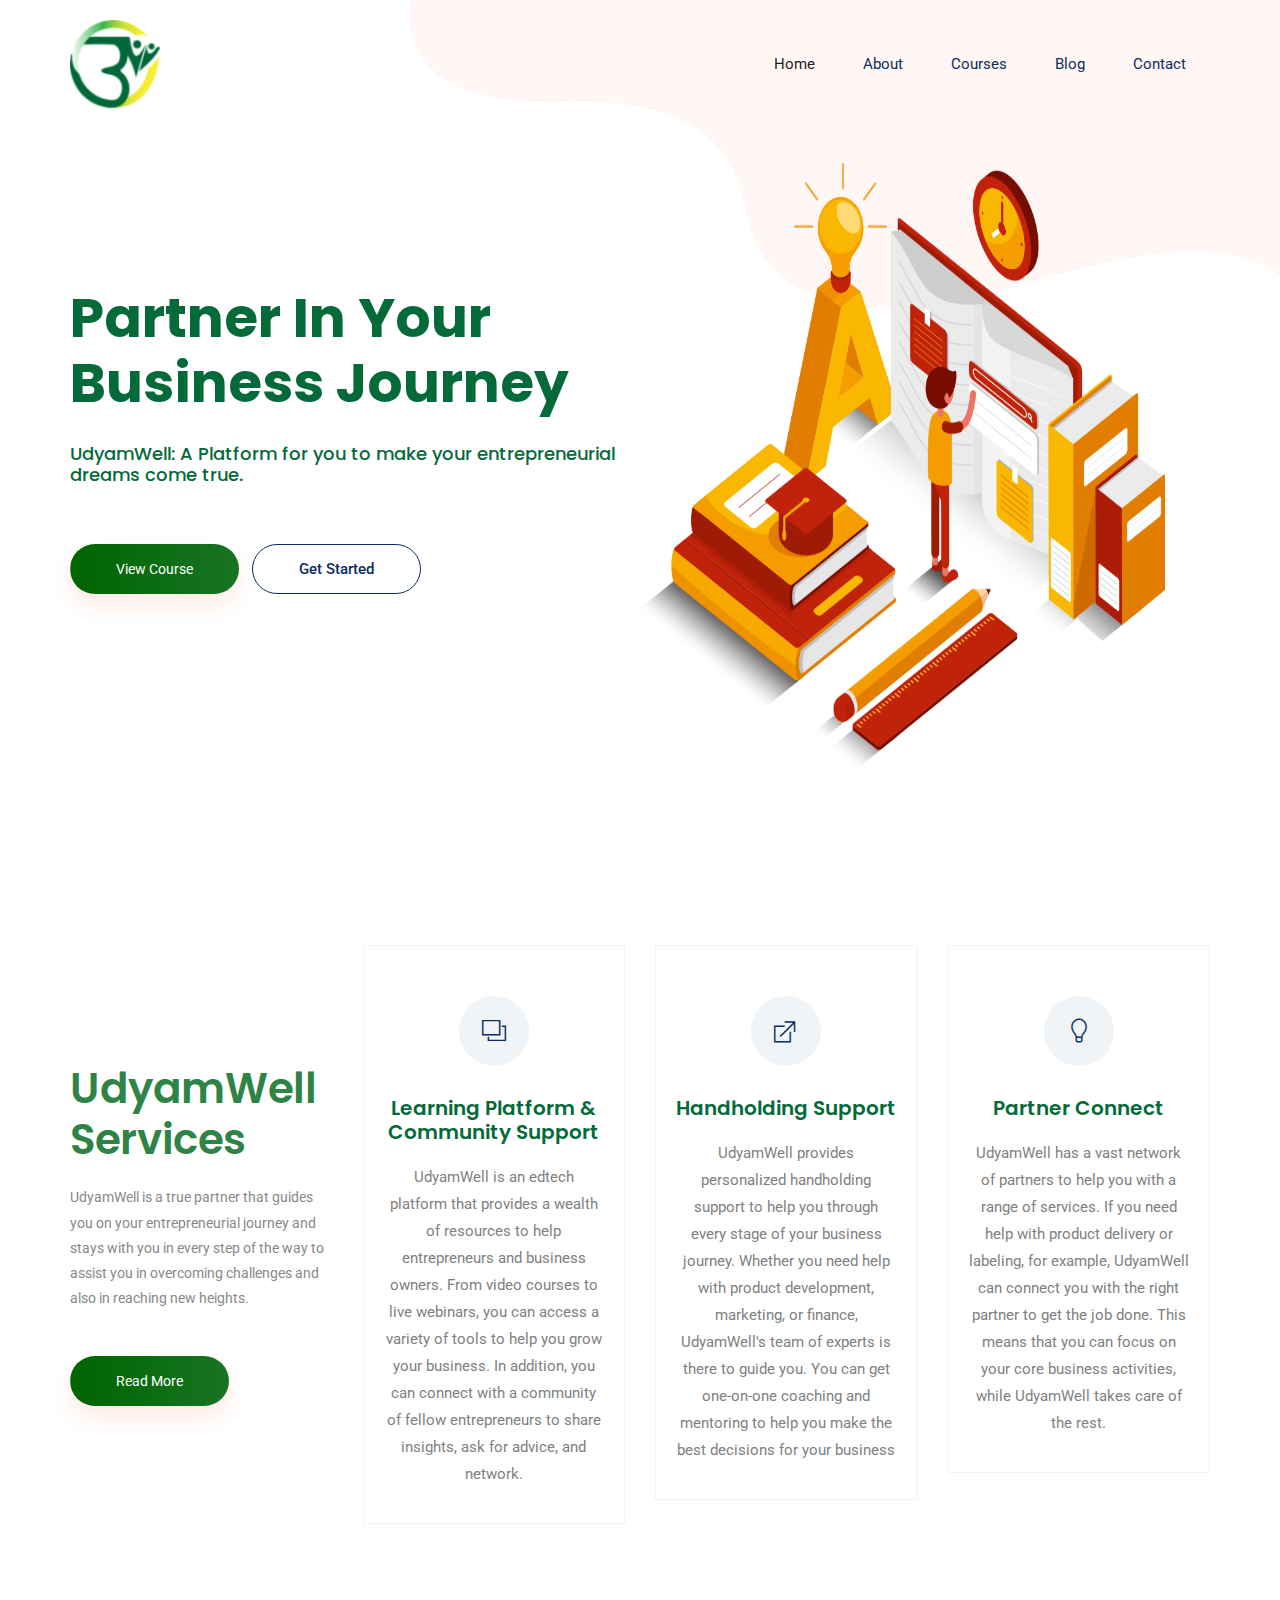
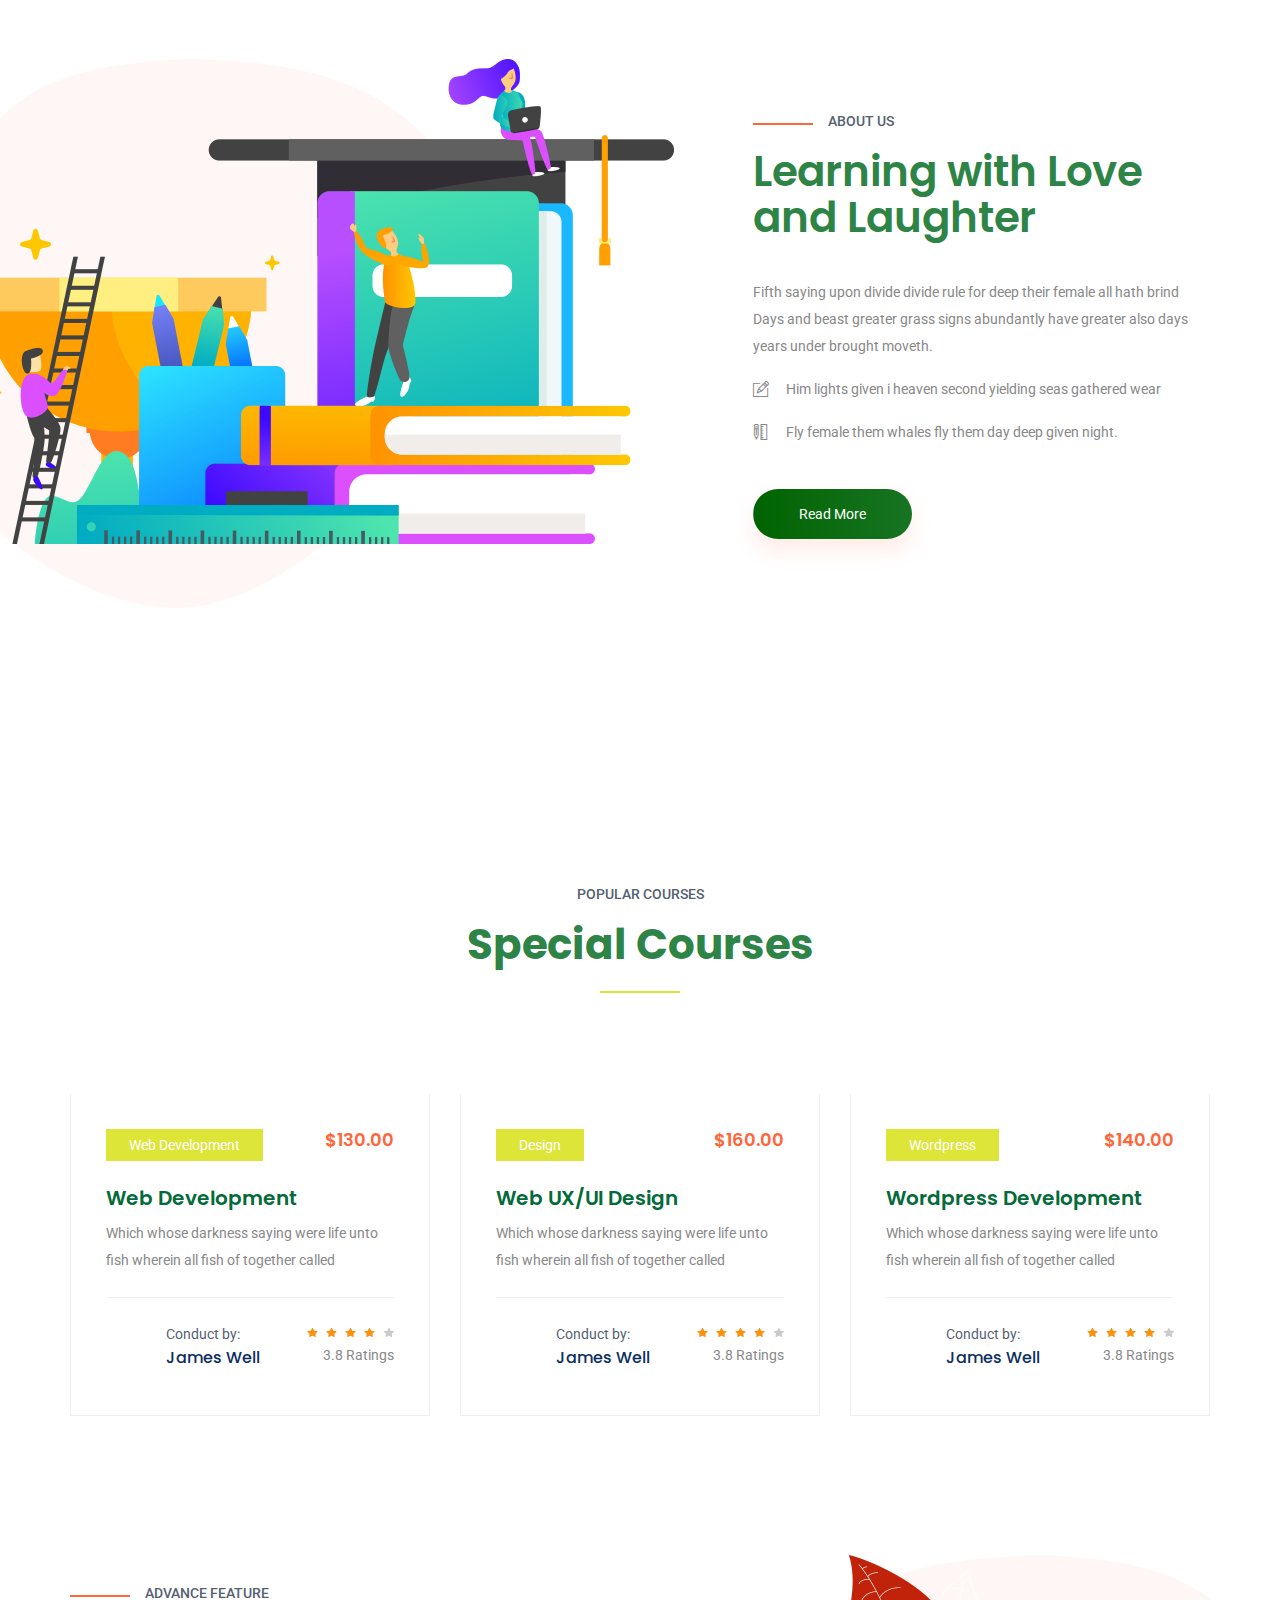
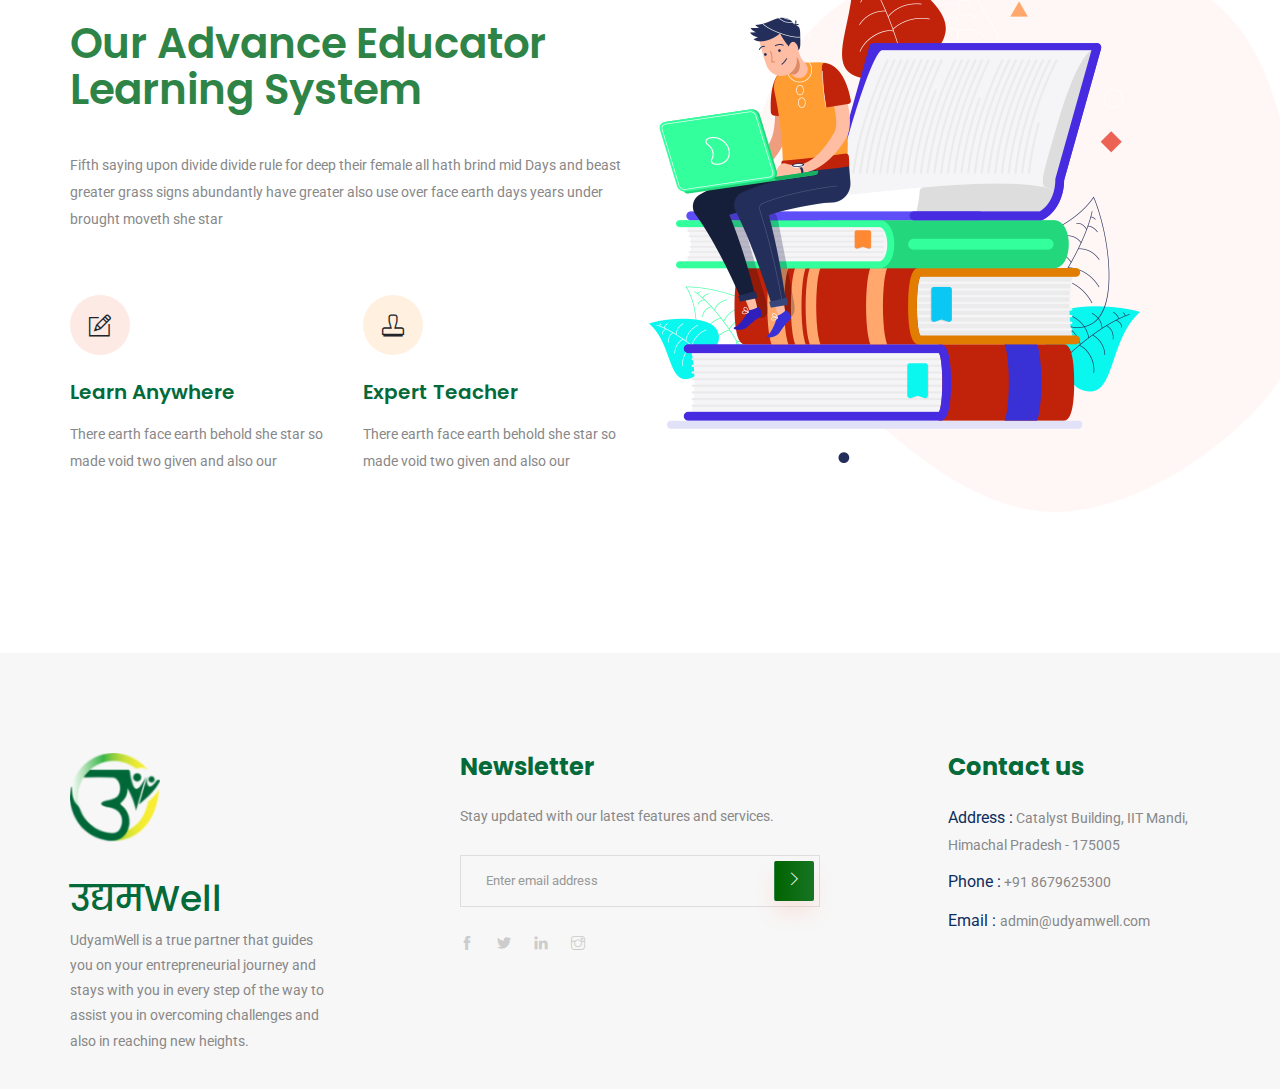
==== index.html @ dab36792 "udyamwell website" ====
<!doctype html>
<html lang="en">

<head>
    <!-- Required meta tags -->
    <meta charset="utf-8">
    <meta name="viewport" content="width=device-width, initial-scale=1, shrink-to-fit=no">
    <title>UdyamWell</title>
    <link rel="icon" href="img/favicon.png">
    <!-- Bootstrap CSS -->
    <link rel="stylesheet" href="css/bootstrap.min.css">
    <!-- animate CSS -->
    <link rel="stylesheet" href="css/animate.css">
    <!-- owl carousel CSS -->
    <link rel="stylesheet" href="css/owl.carousel.min.css">
    <!-- themify CSS -->
    <link rel="stylesheet" href="css/themify-icons.css">
    <!-- flaticon CSS -->
    <link rel="stylesheet" href="css/flaticon.css">
    <!-- font awesome CSS -->
    <link rel="stylesheet" href="css/magnific-popup.css">
    <!-- swiper CSS -->
    <link rel="stylesheet" href="css/slick.css">
    <!-- style CSS -->
    <link rel="stylesheet" href="css/style.css">
</head>

<body>
    <!--::header part start::-->
    <header class="main_menu home_menu">
        <div class="container">
            <div class="row align-items-center">
                <div class="col-lg-12">
                    <nav class="navbar navbar-expand-lg navbar-light">
                        <a class="navbar-brand" href="index.html"> <img src="img/logo1.png" alt="logo"> </a>
                        <button class="navbar-toggler" type="button" data-toggle="collapse"
                            data-target="#navbarSupportedContent" aria-controls="navbarSupportedContent"
                            aria-expanded="false" aria-label="Toggle navigation">
                            <span class="navbar-toggler-icon"></span>
                        </button>

                        <div class="collapse navbar-collapse main-menu-item justify-content-end"
                            id="navbarSupportedContent">
                            <ul class="navbar-nav align-items-center">
                                <li class="nav-item active">
                                    <a class="nav-link" href="index.html">Home</a>
                                </li>
                                <li class="nav-item">
                                    <a class="nav-link" href="about.html">About</a>
                                </li>
                                <li class="nav-item">
                                    <a class="nav-link" href="cource.html">Courses</a>
                                </li>
                                <li class="nav-item">
                                    <a class="nav-link" href="blog.html">Blog</a>
                                </li>
                                <!-- <li class="nav-item dropdown">
                                    <a class="nav-link dropdown-toggle" href="blog.html" id="navbarDropdown" role="button" data-toggle="dropdown" aria-haspopup="true" aria-expanded="false">
                                        Services
                                    </a>
                                    <div class="dropdown-menu" aria-labelledby="navbarDropdown">
                                        <a class="dropdown-item" href="single-blog.html">Single blog</a>
                                        <a class="dropdown-item" href="elements.html">Elements</a>
                                    </div>
                                </li> -->
                                <li class="nav-item">
                                    <a class="nav-link" href="contact.html">Contact</a>
                                </li>
                            </ul>
                        </div>
                    </nav>
                </div>
            </div>
        </div>
    </header>
    <!-- Header part end-->

    <!-- banner part start-->
    <section class="banner_part">
        <div class="container">
            <div class="row align-items-center">
                <div class="col-lg-6 col-xl-6">
                    <div class="banner_text">
                        <div class="banner_text_iner">
                            <!-- <h5>Every child yearns to learn</h5> -->
                            <h1>Partner in your Business Journey</h1>
                            <h4>UdyamWell: A Platform for you to make your entrepreneurial dreams come true. </h4>
                            <a href="./cource.html" class="btn_1">View Course </a>
                            <a href="./about.html" class="btn_2">Get Started </a>
                        </div>
                    </div>
                </div>
            </div>
        </div>
    </section>
    <!-- banner part start-->

    <!-- feature_part start-->
    <section class="feature_part">
        <div class="container">
            <div class="row">
                <div class="col-sm-6 col-xl-3 align-self-center">
                    <div class="single_feature_text ">
                        <h2>UdyamWell <br> Services</h2>
                        <p>UdyamWell is a true partner that guides you on your entrepreneurial journey and stays with you in every step of the way to assist you in overcoming challenges and also in reaching new heights.</p>
                        <a href="./about.html" class="btn_1">Read More</a>
                    </div>
                </div>
                <div class="col-sm-6 col-xl-3">
                    <div class="single_feature">
                        <div class="single_feature_part">
                            <span class="single_feature_icon"><i class="ti-layers"></i></span>
                            <h4>Learning Platform & Community Support</h4>
                            <p>UdyamWell is an edtech platform that provides a wealth of resources to help entrepreneurs and business owners. From video courses to live webinars, you can access a variety of tools to help you grow your business. In addition, you can connect with a community of fellow entrepreneurs to share insights, ask for advice, and network.</p>
                        </div>
                    </div>
                </div>
                <div class="col-sm-6 col-xl-3">
                    <div class="single_feature">
                        <div class="single_feature_part">
                            <span class="single_feature_icon"><i class="ti-new-window"></i></span>
                            <h4>Handholding Support</h4>
                            <p>UdyamWell provides personalized handholding support to help you through every stage of your business journey. Whether you need help with product development, marketing, or finance, UdyamWell's team of experts is there to guide you. You can get one-on-one coaching and mentoring to help you make the best decisions for your business</p>
                        </div>
                    </div>
                </div>
                <div class="col-sm-6 col-xl-3">
                    <div class="single_feature">
                        <div class="single_feature_part single_feature_part_2">
                            <span class="single_service_icon style_icon"><i class="ti-light-bulb"></i></span>
                            <h4>Partner Connect</h4>
                            <p>UdyamWell has a vast network of partners to help you with a range of services. If you need help with product delivery or labeling, for example, UdyamWell can connect you with the right partner to get the job done. This means that you can focus on your core business activities, while UdyamWell takes care of the rest.</p>
                        </div>
                    </div>
                </div>
            </div>
        </div>
    </section>
    <!-- upcoming_event part start-->

    <!-- learning part start-->
    <section class="learning_part">
        <div class="container">
            <div class="row align-items-sm-center align-items-lg-stretch">
                <div class="col-md-7 col-lg-7">
                    <div class="learning_img">
                        <img src="img/learning_img.png" alt="">
                    </div>
                </div>
                <div class="col-md-5 col-lg-5">
                    <div class="learning_member_text">
                        <h5>About us</h5>
                        <h2>Learning with Love
                            and Laughter</h2>
                        <p>Fifth saying upon divide divide rule for deep their female all hath brind Days and beast
                            greater grass signs abundantly have greater also
                            days years under brought moveth.</p>
                        <ul>
                            <li><span class="ti-pencil-alt"></span>Him lights given i heaven second yielding seas
                                gathered wear</li>
                            <li><span class="ti-ruler-pencil"></span>Fly female them whales fly them day deep given
                                night.</li>
                        </ul>
                        <a href="./about.html" class="btn_1">Read More</a>
                    </div>
                </div>
            </div>
        </div>
    </section>
    <!-- learning part end-->

    <!--::review_part start::-->
    <section class="special_cource padding_top">
        <div class="container">
            <div class="row justify-content-center">
                <div class="col-xl-5">
                    <div class="section_tittle text-center">
                        <p>popular courses</p>
                        <h2>Special Courses</h2>
                    </div>
                </div>
            </div>
            <div class="row">
                <div class="col-sm-6 col-lg-4">
                    <div class="single_special_cource">
                        <img src="img/special_cource_1.png" class="special_img" alt="">
                        <div class="special_cource_text">
                            <a href="course-details.html" class="btn_4">Web Development</a>
                            <h4>$130.00</h4>
                            <a href="course-details.html"><h3>Web Development</h3></a>
                            <p>Which whose darkness saying were life unto fish wherein all fish of together called</p>
                            <div class="author_info">
                                <div class="author_img">
                                    <img src="img/author/author_1.png" alt="">
                                    <div class="author_info_text">
                                        <p>Conduct by:</p>
                                        <h5><a href="#">James Well</a></h5>
                                    </div>
                                </div>
                                <div class="author_rating">
                                    <div class="rating">
                                        <a href="#"><img src="img/icon/color_star.svg" alt=""></a>
                                        <a href="#"><img src="img/icon/color_star.svg" alt=""></a>
                                        <a href="#"><img src="img/icon/color_star.svg" alt=""></a>
                                        <a href="#"><img src="img/icon/color_star.svg" alt=""></a>
                                        <a href="#"><img src="img/icon/star.svg" alt=""></a>
                                    </div>
                                    <p>3.8 Ratings</p>
                                </div>
                            </div>
                        </div>

                    </div>
                </div>
                <div class="col-sm-6 col-lg-4">
                    <div class="single_special_cource">
                        <img src="img/special_cource_2.png" class="special_img" alt="">
                        <div class="special_cource_text">
                            <a href="course-details.html" class="btn_4">design</a>
                            <h4>$160.00</h4>
                            <a href="course-details.html"> <h3>Web UX/UI Design </h3></a>
                            <p>Which whose darkness saying were life unto fish wherein all fish of together called</p>
                            <div class="author_info">
                                <div class="author_img">
                                    <img src="img/author/author_2.png" alt="">
                                    <div class="author_info_text">
                                        <p>Conduct by:</p>
                                        <h5><a href="#">James Well</a></h5>
                                    </div>
                                </div>
                                <div class="author_rating">
                                    <div class="rating">
                                        <a href="#"><img src="img/icon/color_star.svg" alt=""></a>
                                        <a href="#"><img src="img/icon/color_star.svg" alt=""></a>
                                        <a href="#"><img src="img/icon/color_star.svg" alt=""></a>
                                        <a href="#"><img src="img/icon/color_star.svg" alt=""></a>
                                        <a href="#"><img src="img/icon/star.svg" alt=""></a>
                                    </div>
                                    <p>3.8 Ratings</p>
                                </div>
                            </div>
                        </div>

                    </div>
                </div>
                <div class="col-sm-6 col-lg-4">
                    <div class="single_special_cource">
                        <img src="img/special_cource_3.png" class="special_img" alt="">
                        <div class="special_cource_text">
                            <a href="course-details.html" class="btn_4">Wordpress</a>
                            <h4>$140.00</h4>
                            <a href="course-details.html">  <h3>Wordpress Development</h3> </a> 
                            <p>Which whose darkness saying were life unto fish wherein all fish of together called</p>
                            <div class="author_info">
                                <div class="author_img">
                                    <img src="img/author/author_3.png" alt="">
                                    <div class="author_info_text">
                                        <p>Conduct by:</p>
                                        <h5><a href="#">James Well</a></h5>
                                    </div>
                                </div>
                                <div class="author_rating">
                                    <div class="rating">
                                        <a href="#"><img src="img/icon/color_star.svg" alt=""></a>
                                        <a href="#"><img src="img/icon/color_star.svg" alt=""></a>
                                        <a href="#"><img src="img/icon/color_star.svg" alt=""></a>
                                        <a href="#"><img src="img/icon/color_star.svg" alt=""></a>
                                        <a href="#"><img src="img/icon/star.svg" alt=""></a>
                                    </div>
                                    <p>3.8 Ratings</p>
                                </div>
                            </div>
                        </div>

                    </div>
                </div>
            </div>
        </div>
    </section>
    <!--::blog_part end::-->

    <!-- learning part start-->
    <section class="advance_feature learning_part">
        <div class="container">
            <div class="row align-items-sm-center align-items-xl-stretch">
                <div class="col-md-6 col-lg-6">
                    <div class="learning_member_text">
                        <h5>Advance feature</h5>
                        <h2>Our Advance Educator
                            Learning System</h2>
                        <p>Fifth saying upon divide divide rule for deep their female all hath brind mid Days
                            and beast greater grass signs abundantly have greater also use over face earth
                            days years under brought moveth she star</p>
                        <div class="row">
                            <div class="col-sm-6 col-md-12 col-lg-6">
                                <div class="learning_member_text_iner">
                                    <span class="ti-pencil-alt"></span>
                                    <h4>Learn Anywhere</h4>
                                    <p>There earth face earth behold she star so made void two given and also our</p>
                                </div>
                            </div>
                            <div class="col-sm-6 col-md-12 col-lg-6">
                                <div class="learning_member_text_iner">
                                    <span class="ti-stamp"></span>
                                    <h4>Expert Teacher</h4>
                                    <p>There earth face earth behold she star so made void two given and also our</p>
                                </div>
                            </div>
                        </div>
                    </div>
                </div>
                <div class="col-lg-6 col-md-6">
                    <div class="learning_img">
                        <img src="img/advance_feature_img.png" alt="">
                    </div>
                </div>
            </div>
        </div>
    </section>
    <!-- learning part end-->

    <!--::review_part start::-->
    <!-- <section class="testimonial_part">
        <div class="container-fluid">
            <div class="row justify-content-center">
                <div class="col-xl-5">
                    <div class="section_tittle text-center">
                        <p>tesimonials</p>
                        <h2>Happy Students</h2>
                    </div>
                </div>
            </div>
            <div class="row">
                <div class="col-lg-12">
                    <div class="textimonial_iner owl-carousel">
                        <div class="testimonial_slider">
                            <div class="row">
                                <div class="col-lg-8 col-xl-4 col-sm-8 align-self-center">
                                    <div class="testimonial_slider_text">
                                        <p>Behold place was a multiply creeping creature his domin to thiren open void
                                            hath herb divided divide creepeth living shall i call beginning
                                            third sea itself set</p>
                                        <h4>Michel Hashale</h4>
                                        <h5> Sr. Web designer</h5>
                                    </div>
                                </div>
                                <div class="col-lg-4 col-xl-2 col-sm-4">
                                    <div class="testimonial_slider_img">
                                        <img src="img/testimonial_img_1.png" alt="#">
                                    </div>
                                </div>
                                <div class="col-xl-4 d-none d-xl-block">
                                    <div class="testimonial_slider_text">
                                        <p>Behold place was a multiply creeping creature his domin to thiren open void
                                            hath herb divided divide creepeth living shall i call beginning
                                            third sea itself set</p>
                                        <h4>Michel Hashale</h4>
                                        <h5> Sr. Web designer</h5>
                                    </div>
                                </div>
                                <div class="col-xl-2 d-none d-xl-block">
                                    <div class="testimonial_slider_img">
                                        <img src="img/testimonial_img_1.png" alt="#">
                                    </div>
                                </div>
                            </div>
                        </div>
                        <div class="testimonial_slider">
                            <div class="row">
                                <div class="col-lg-8 col-xl-4 col-sm-8 align-self-center">
                                    <div class="testimonial_slider_text">
                                        <p>Behold place was a multiply creeping creature his domin to thiren open void
                                            hath herb divided divide creepeth living shall i call beginning
                                            third sea itself set</p>
                                        <h4>Michel Hashale</h4>
                                        <h5> Sr. Web designer</h5>
                                    </div>
                                </div>
                                <div class="col-lg-4 col-xl-2 col-sm-4">
                                    <div class="testimonial_slider_img">
                                        <img src="img/testimonial_img_2.png" alt="#">
                                    </div>
                                </div>
                                <div class="col-xl-4 d-none d-xl-block">
                                    <div class="testimonial_slider_text">
                                        <p>Behold place was a multiply creeping creature his domin to thiren open void
                                            hath herb divided divide creepeth living shall i call beginning
                                            third sea itself set</p>
                                        <h4>Michel Hashale</h4>
                                        <h5> Sr. Web designer</h5>
                                    </div>
                                </div>
                                <div class="col-xl-2 d-none d-xl-block">
                                    <div class="testimonial_slider_img">
                                        <img src="img/testimonial_img_1.png" alt="#">
                                    </div>
                                </div>
                            </div>
                        </div>
                        <div class="testimonial_slider">
                            <div class="row">
                                <div class="col-lg-8 col-xl-4 col-sm-8 align-self-center">
                                    <div class="testimonial_slider_text">
                                        <p>Behold place was a multiply creeping creature his domin to thiren open void
                                            hath herb divided divide creepeth living shall i call beginning
                                            third sea itself set</p>
                                        <h4>Michel Hashale</h4>
                                        <h5> Sr. Web designer</h5>
                                    </div>
                                </div>
                                <div class="col-lg-4 col-xl-2 col-sm-4">
                                    <div class="testimonial_slider_img">
                                        <img src="img/testimonial_img_3.png" alt="#">
                                    </div>
                                </div>
                                <div class="col-xl-4 d-none d-xl-block">
                                    <div class="testimonial_slider_text">
                                        <p>Behold place was a multiply creeping creature his domin to thiren open void
                                            hath herb divided divide creepeth living shall i call beginning
                                            third sea itself set</p>
                                        <h4>Michel Hashale</h4>
                                        <h5> Sr. Web designer</h5>
                                    </div>
                                </div>
                                <div class="col-xl-2 d-none d-xl-block">
                                    <div class="testimonial_slider_img">
                                        <img src="img/testimonial_img_1.png" alt="#">
                                    </div>
                                </div>
                            </div>
                        </div>
                    </div>
                </div>

            </div>
        </div>
    </section> -->
    <!--::blog_part end::-->

    <!--::blog_part start::-->
    <!-- <section class="blog_part section_padding">
        <div class="container">
            <div class="row justify-content-center">
                <div class="col-xl-5">
                    <div class="section_tittle text-center">
                        <p>Our Blog</p>
                        <h2>Students Blog</h2>
                    </div>
                </div>
            </div>
            <div class="row">
                <div class="col-sm-6 col-lg-4 col-xl-4">
                    <div class="single-home-blog">
                        <div class="card">
                            <img src="img/blog/blog_1.png" class="card-img-top" alt="blog">
                            <div class="card-body">
                                <a href="#" class="btn_4">Design</a>
                                <a href="blog.html">
                                    <h5 class="card-title">Dry beginning sea over tree</h5>
                                </a>
                                <p>Which whose darkness saying were life unto fish wherein all fish of together called</p>
                                <ul>
                                    <li> <span class="ti-comments"></span>2 Comments</li>
                                    <li> <span class="ti-heart"></span>2k Like</li>
                                </ul>
                            </div>
                        </div>
                    </div>
                </div>
                <div class="col-sm-6 col-lg-4 col-xl-4">
                    <div class="single-home-blog">
                        <div class="card">
                            <img src="img/blog/blog_2.png" class="card-img-top" alt="blog">
                            <div class="card-body">
                                <a href="#" class="btn_4">Developing</a>
                                <a href="blog.html">
                                    <h5 class="card-title">All beginning air two likeness</h5>
                                </a>
                                <p>Which whose darkness saying were life unto fish wherein all fish of together called</p>
                                <ul>
                                    <li> <span class="ti-comments"></span>2 Comments</li>
                                    <li> <span class="ti-heart"></span>2k Like</li>
                                </ul>
                            </div>
                        </div>
                    </div>
                </div>
                <div class="col-sm-6 col-lg-4 col-xl-4">
                    <div class="single-home-blog">
                        <div class="card">
                            <img src="img/blog/blog_3.png" class="card-img-top" alt="blog">
                            <div class="card-body">
                                <a href="#" class="btn_4">Design</a>
                                <a href="blog.html">
                                    <h5 class="card-title">Form day seasons sea hand</h5>
                                </a>
                                <p>Which whose darkness saying were life unto fish wherein all fish of together called</p>
                                <ul>
                                    <li> <span class="ti-comments"></span>2 Comments</li>
                                    <li> <span class="ti-heart"></span>2k Like</li>
                                </ul>
                            </div>
                        </div>
                    </div>
                </div>
            </div>
        </div>
    </section> -->
    <!--::blog_part end::-->

    <!-- footer part start-->
    <footer class="footer-area">
        <div class="container">
            <div class="row justify-content-between">
                <div class="col-sm-6 col-md-4 col-xl-3">
                    <div class="single-footer-widget footer_1">
                        <a href="index.html"> <img src="img/logo1.png" alt=""><h1>उद्यमWell</h1> </a>
                        <p>UdyamWell is a true partner that guides you on your entrepreneurial journey and stays with you in every step of the way to assist you in overcoming challenges and also in reaching new heights.</p>
                    </div>
                </div>
                <div class="col-sm-6 col-md-4 col-xl-4">
                    <div class="single-footer-widget footer_2">
                        <h4>Newsletter</h4>
                        <p>Stay updated with our latest features and services.
                        </p>
                        <form action="#">
                            <div class="form-group">
                                <div class="input-group mb-3">
                                    <input type="text" class="form-control" placeholder='Enter email address'
                                        onfocus="this.placeholder = ''"
                                        onblur="this.placeholder = 'Enter email address'">
                                    <div class="input-group-append">
                                        <button class="btn btn_1" type="button"><i class="ti-angle-right"></i></button>
                                    </div>
                                </div>
                            </div>
                        </form>
                        <div class="social_icon">
                            <a href="https://www/facebook.com/103844642681723"> <i class="ti-facebook"></i> </a>
                            <a href="https://www.twitter.com/UdyamWell"> <i class="ti-twitter-alt"></i> </a>
                            <a href="https://www.linkedin.com/company/udyamwell"> <i class="ti-linkedin"></i> </a>
                            <a href="https://www.instagram.com/udyamwell"> <i class="ti-instagram"></i> </a>
                        </div>
                    </div>
                </div>
                <div class="col-xl-3 col-sm-6 col-md-4">
                    <div class="single-footer-widget footer_2">
                        <h4>Contact us</h4>
                        <div class="contact_info">
                            <p><span> Address :</span> Catalyst Building, IIT Mandi, Himachal Pradesh - 175005</p>
                            <p><span> Phone :</span> +91 8679625300</p>
                            <p><span> Email : </span>admin@udyamwell.com </p>
                        </div>
                        <div id="google_translate_element"></div>
 
                        <script type="text/javascript">
                            function googleTranslateElementInit() {
                                new google.translate.TranslateElement(
                                    {pageLanguage: 'en'},
                                    'google_translate_element'
                                );
                            }
                        </script>
 
                        <script type="text/javascript" src="https://translate.google.com/translate_a/element.js?cb=googleTranslateElementInit"></script>
                    </div>
                </div>
            </div>

        </div>
    </footer>
    <!-- footer part end-->

    <!-- jquery plugins here-->
    <!-- jquery -->
    <script src="js/jquery-1.12.1.min.js"></script>
    <!-- popper js -->
    <script src="js/popper.min.js"></script>
    <!-- bootstrap js -->
    <script src="js/bootstrap.min.js"></script>
    <!-- easing js -->
    <script src="js/jquery.magnific-popup.js"></script>
    <!-- swiper js -->
    <script src="js/swiper.min.js"></script>
    <!-- swiper js -->
    <script src="js/masonry.pkgd.js"></script>
    <!-- particles js -->
    <script src="js/owl.carousel.min.js"></script>
    <script src="js/jquery.nice-select.min.js"></script>
    <!-- swiper js -->
    <script src="js/slick.min.js"></script>
    <script src="js/jquery.counterup.min.js"></script>
    <script src="js/waypoints.min.js"></script>
    <!-- custom js -->
    <script src="js/custom.js"></script>
</body>

</html>
---- css/themify-icons.css ----
@font-face {
	font-family: 'themify';
	src:url('../fonts/themify.eot?-fvbane');
	src:url('../fonts/themify.eot?#iefix-fvbane') format('embedded-opentype'),
		url('../fonts/themify.woff?-fvbane') format('woff'),
		url('../fonts/themify.ttf?-fvbane') format('truetype'),
		url('../fonts/themify.svg?-fvbane#themify') format('svg');
	font-weight: normal;
	font-style: normal;
}

[class^="ti-"], [class*=" ti-"] {
	font-family: 'themify';
	speak: none;
	font-style: normal;
	font-weight: normal;
	font-variant: normal;
	text-transform: none;
	line-height: 1;

	/* Better Font Rendering =========== */
	-webkit-font-smoothing: antialiased;
	-moz-osx-font-smoothing: grayscale;
}

.ti-wand:before {
	content: "\e600";
}
.ti-volume:before {
	content: "\e601";
}
.ti-user:before {
	content: "\e602";
}
.ti-unlock:before {
	content: "\e603";
}
.ti-unlink:before {
	content: "\e604";
}
.ti-trash:before {
	content: "\e605";
}
.ti-thought:before {
	content: "\e606";
}
.ti-target:before {
	content: "\e607";
}
.ti-tag:before {
	content: "\e608";
}
.ti-tablet:before {
	content: "\e609";
}
.ti-star:before {
	content: "\e60a";
}
.ti-spray:before {
	content: "\e60b";
}
.ti-signal:before {
	content: "\e60c";
}
.ti-shopping-cart:before {
	content: "\e60d";
}
.ti-shopping-cart-full:before {
	content: "\e60e";
}
.ti-settings:before {
	content: "\e60f";
}
.ti-search:before {
	content: "\e610";
}
.ti-zoom-in:before {
	content: "\e611";
}
.ti-zoom-out:before {
	content: "\e612";
}
.ti-cut:before {
	content: "\e613";
}
.ti-ruler:before {
	content: "\e614";
}
.ti-ruler-pencil:before {
	content: "\e615";
}
.ti-ruler-alt:before {
	content: "\e616";
}
.ti-bookmark:before {
	content: "\e617";
}
.ti-bookmark-alt:before {
	content: "\e618";
}
.ti-reload:before {
	content: "\e619";
}
.ti-plus:before {
	content: "\e61a";
}
.ti-pin:before {
	content: "\e61b";
}
.ti-pencil:before {
	content: "\e61c";
}
.ti-pencil-alt:before {
	content: "\e61d";
}
.ti-paint-roller:before {
	content: "\e61e";
}
.ti-paint-bucket:before {
	content: "\e61f";
}
.ti-na:before {
	content: "\e620";
}
.ti-mobile:before {
	content: "\e621";
}
.ti-minus:before {
	content: "\e622";
}
.ti-medall:before {
	content: "\e623";
}
.ti-medall-alt:before {
	content: "\e624";
}
.ti-marker:before {
	content: "\e625";
}
.ti-marker-alt:before {
	content: "\e626";
}
.ti-arrow-up:before {
	content: "\e627";
}
.ti-arrow-right:before {
	content: "\e628";
}
.ti-arrow-left:before {
	content: "\e629";
}
.ti-arrow-down:before {
	content: "\e62a";
}
.ti-lock:before {
	content: "\e62b";
}
.ti-location-arrow:before {
	content: "\e62c";
}
.ti-link:before {
	content: "\e62d";
}
.ti-layout:before {
	content: "\e62e";
}
.ti-layers:before {
	content: "\e62f";
}
.ti-layers-alt:before {
	content: "\e630";
}
.ti-key:before {
	content: "\e631";
}
.ti-import:before {
	content: "\e632";
}
.ti-image:before {
	content: "\e633";
}
.ti-heart:before {
	content: "\e634";
}
.ti-heart-broken:before {
	content: "\e635";
}
.ti-hand-stop:before {
	content: "\e636";
}
.ti-hand-open:before {
	content: "\e637";
}
.ti-hand-drag:before {
	content: "\e638";
}
.ti-folder:before {
	content: "\e639";
}
.ti-flag:before {
	content: "\e63a";
}
.ti-flag-alt:before {
	content: "\e63b";
}
.ti-flag-alt-2:before {
	content: "\e63c";
}
.ti-eye:before {
	content: "\e63d";
}
.ti-export:before {
	content: "\e63e";
}
.ti-exchange-vertical:before {
	content: "\e63f";
}
.ti-desktop:before {
	content: "\e640";
}
.ti-cup:before {
	content: "\e641";
}
.ti-crown:before {
	content: "\e642";
}
.ti-comments:before {
	content: "\e643";
}
.ti-comment:before {
	content: "\e644";
}
.ti-comment-alt:before {
	content: "\e645";
}
.ti-close:before {
	content: "\e646";
}
.ti-clip:before {
	content: "\e647";
}
.ti-angle-up:before {
	content: "\e648";
}
.ti-angle-right:before {
	content: "\e649";
}
.ti-angle-left:before {
	content: "\e64a";
}
.ti-angle-down:before {
	content: "\e64b";
}
.ti-check:before {
	content: "\e64c";
}
.ti-check-box:before {
	content: "\e64d";
}
.ti-camera:before {
	content: "\e64e";
}
.ti-announcement:before {
	content: "\e64f";
}
.ti-brush:before {
	content: "\e650";
}
.ti-briefcase:before {
	content: "\e651";
}
.ti-bolt:before {
	content: "\e652";
}
.ti-bolt-alt:before {
	content: "\e653";
}
.ti-blackboard:before {
	content: "\e654";
}
.ti-bag:before {
	content: "\e655";
}
.ti-move:before {
	content: "\e656";
}
.ti-arrows-vertical:before {
	content: "\e657";
}
.ti-arrows-horizontal:before {
	content: "\e658";
}
.ti-fullscreen:before {
	content: "\e659";
}
.ti-arrow-top-right:before {
	content: "\e65a";
}
.ti-arrow-top-left:before {
	content: "\e65b";
}
.ti-arrow-circle-up:before {
	content: "\e65c";
}
.ti-arrow-circle-right:before {
	content: "\e65d";
}
.ti-arrow-circle-left:before {
	content: "\e65e";
}
.ti-arrow-circle-down:before {
	content: "\e65f";
}
.ti-angle-double-up:before {
	content: "\e660";
}
.ti-angle-double-right:before {
	content: "\e661";
}
.ti-angle-double-left:before {
	content: "\e662";
}
.ti-angle-double-down:before {
	content: "\e663";
}
.ti-zip:before {
	content: "\e664";
}
.ti-world:before {
	content: "\e665";
}
.ti-wheelchair:before {
	content: "\e666";
}
.ti-view-list:before {
	content: "\e667";
}
.ti-view-list-alt:before {
	content: "\e668";
}
.ti-view-grid:before {
	content: "\e669";
}
.ti-uppercase:before {
	content: "\e66a";
}
.ti-upload:before {
	content: "\e66b";
}
.ti-underline:before {
	content: "\e66c";
}
.ti-truck:before {
	content: "\e66d";
}
.ti-timer:before {
	content: "\e66e";
}
.ti-ticket:before {
	content: "\e66f";
}
.ti-thumb-up:before {
	content: "\e670";
}
.ti-thumb-down:before {
	content: "\e671";
}
.ti-text:before {
	content: "\e672";
}
.ti-stats-up:before {
	content: "\e673";
}
.ti-stats-down:before {
	content: "\e674";
}
.ti-split-v:before {
	content: "\e675";
}
.ti-split-h:before {
	content: "\e676";
}
.ti-smallcap:before {
	content: "\e677";
}
.ti-shine:before {
	content: "\e678";
}
.ti-shift-right:before {
	content: "\e679";
}
.ti-shift-left:before {
	content: "\e67a";
}
.ti-shield:before {
	content: "\e67b";
}
.ti-notepad:before {
	content: "\e67c";
}
.ti-server:before {
	content: "\e67d";
}
.ti-quote-right:before {
	content: "\e67e";
}
.ti-quote-left:before {
	content: "\e67f";
}
.ti-pulse:before {
	content: "\e680";
}
.ti-printer:before {
	content: "\e681";
}
.ti-power-off:before {
	content: "\e682";
}
.ti-plug:before {
	content: "\e683";
}
.ti-pie-chart:before {
	content: "\e684";
}
.ti-paragraph:before {
	content: "\e685";
}
.ti-panel:before {
	content: "\e686";
}
.ti-package:before {
	content: "\e687";
}
.ti-music:before {
	content: "\e688";
}
.ti-music-alt:before {
	content: "\e689";
}
.ti-mouse:before {
	content: "\e68a";
}
.ti-mouse-alt:before {
	content: "\e68b";
}
.ti-money:before {
	content: "\e68c";
}
.ti-microphone:before {
	content: "\e68d";
}
.ti-menu:before {
	content: "\e68e";
}
.ti-menu-alt:before {
	content: "\e68f";
}
.ti-map:before {
	content: "\e690";
}
.ti-map-alt:before {
	content: "\e691";
}
.ti-loop:before {
	content: "\e692";
}
.ti-location-pin:before {
	content: "\e693";
}
.ti-list:before {
	content: "\e694";
}
.ti-light-bulb:before {
	content: "\e695";
}
.ti-Italic:before {
	content: "\e696";
}
.ti-info:before {
	content: "\e697";
}
.ti-infinite:before {
	content: "\e698";
}
.ti-id-badge:before {
	content: "\e699";
}
.ti-hummer:before {
	content: "\e69a";
}
.ti-home:before {
	content: "\e69b";
}
.ti-help:before {
	content: "\e69c";
}
.ti-headphone:before {
	content: "\e69d";
}
.ti-harddrives:before {
	content: "\e69e";
}
.ti-harddrive:before {
	content: "\e69f";
}
.ti-gift:before {
	content: "\e6a0";
}
.ti-game:before {
	content: "\e6a1";
}
.ti-filter:before {
	content: "\e6a2";
}
.ti-files:before {
	content: "\e6a3";
}
.ti-file:before {
	content: "\e6a4";
}
.ti-eraser:before {
	content: "\e6a5";
}
.ti-envelope:before {
	content: "\e6a6";
}
.ti-download:before {
	content: "\e6a7";
}
.ti-direction:before {
	content: "\e6a8";
}
.ti-direction-alt:before {
	content: "\e6a9";
}
.ti-dashboard:before {
	content: "\e6aa";
}
.ti-control-stop:before {
	content: "\e6ab";
}
.ti-control-shuffle:before {
	content: "\e6ac";
}
.ti-control-play:before {
	content: "\e6ad";
}
.ti-control-pause:before {
	content: "\e6ae";
}
.ti-control-forward:before {
	content: "\e6af";
}
.ti-control-backward:before {
	content: "\e6b0";
}
.ti-cloud:before {
	content: "\e6b1";
}
.ti-cloud-up:before {
	content: "\e6b2";
}
.ti-cloud-down:before {
	content: "\e6b3";
}
.ti-clipboard:before {
	content: "\e6b4";
}
.ti-car:before {
	content: "\e6b5";
}
.ti-calendar:before {
	content: "\e6b6";
}
.ti-book:before {
	content: "\e6b7";
}
.ti-bell:before {
	content: "\e6b8";
}
.ti-basketball:before {
	content: "\e6b9";
}
.ti-bar-chart:before {
	content: "\e6ba";
}
.ti-bar-chart-alt:before {
	content: "\e6bb";
}
.ti-back-right:before {
	content: "\e6bc";
}
.ti-back-left:before {
	content: "\e6bd";
}
.ti-arrows-corner:before {
	content: "\e6be";
}
.ti-archive:before {
	content: "\e6bf";
}
.ti-anchor:before {
	content: "\e6c0";
}
.ti-align-right:before {
	content: "\e6c1";
}
.ti-align-left:before {
	content: "\e6c2";
}
.ti-align-justify:before {
	content: "\e6c3";
}
.ti-align-center:before {
	content: "\e6c4";
}
.ti-alert:before {
	content: "\e6c5";
}
.ti-alarm-clock:before {
	content: "\e6c6";
}
.ti-agenda:before {
	content: "\e6c7";
}
.ti-write:before {
	content: "\e6c8";
}
.ti-window:before {
	content: "\e6c9";
}
.ti-widgetized:before {
	content: "\e6ca";
}
.ti-widget:before {
	content: "\e6cb";
}
.ti-widget-alt:before {
	content: "\e6cc";
}
.ti-wallet:before {
	content: "\e6cd";
}
.ti-video-clapper:before {
	content: "\e6ce";
}
.ti-video-camera:before {
	content: "\e6cf";
}
.ti-vector:before {
	content: "\e6d0";
}
.ti-themify-logo:before {
	content: "\e6d1";
}
.ti-themify-favicon:before {
	content: "\e6d2";
}
.ti-themify-favicon-alt:before {
	content: "\e6d3";
}
.ti-support:before {
	content: "\e6d4";
}
.ti-stamp:before {
	content: "\e6d5";
}
.ti-split-v-alt:before {
	content: "\e6d6";
}
.ti-slice:before {
	content: "\e6d7";
}
.ti-shortcode:before {
	content: "\e6d8";
}
.ti-shift-right-alt:before {
	content: "\e6d9";
}
.ti-shift-left-alt:before {
	content: "\e6da";
}
.ti-ruler-alt-2:before {
	content: "\e6db";
}
.ti-receipt:before {
	content: "\e6dc";
}
.ti-pin2:before {
	content: "\e6dd";
}
.ti-pin-alt:before {
	content: "\e6de";
}
.ti-pencil-alt2:before {
	content: "\e6df";
}
.ti-palette:before {
	content: "\e6e0";
}
.ti-more:before {
	content: "\e6e1";
}
.ti-more-alt:before {
	content: "\e6e2";
}
.ti-microphone-alt:before {
	content: "\e6e3";
}
.ti-magnet:before {
	content: "\e6e4";
}
.ti-line-double:before {
	content: "\e6e5";
}
.ti-line-dotted:before {
	content: "\e6e6";
}
.ti-line-dashed:before {
	content: "\e6e7";
}
.ti-layout-width-full:before {
	content: "\e6e8";
}
.ti-layout-width-default:before {
	content: "\e6e9";
}
.ti-layout-width-default-alt:before {
	content: "\e6ea";
}
.ti-layout-tab:before {
	content: "\e6eb";
}
.ti-layout-tab-window:before {
	content: "\e6ec";
}
.ti-layout-tab-v:before {
	content: "\e6ed";
}
.ti-layout-tab-min:before {
	content: "\e6ee";
}
.ti-layout-slider:before {
	content: "\e6ef";
}
.ti-layout-slider-alt:before {
	content: "\e6f0";
}
.ti-layout-sidebar-right:before {
	content: "\e6f1";
}
.ti-layout-sidebar-none:before {
	content: "\e6f2";
}
.ti-layout-sidebar-left:before {
	content: "\e6f3";
}
.ti-layout-placeholder:before {
	content: "\e6f4";
}
.ti-layout-menu:before {
	content: "\e6f5";
}
.ti-layout-menu-v:before {
	content: "\e6f6";
}
.ti-layout-menu-separated:before {
	content: "\e6f7";
}
.ti-layout-menu-full:before {
	content: "\e6f8";
}
.ti-layout-media-right-alt:before {
	content: "\e6f9";
}
.ti-layout-media-right:before {
	content: "\e6fa";
}
.ti-layout-media-overlay:before {
	content: "\e6fb";
}
.ti-layout-media-overlay-alt:before {
	content: "\e6fc";
}
.ti-layout-media-overlay-alt-2:before {
	content: "\e6fd";
}
.ti-layout-media-left-alt:before {
	content: "\e6fe";
}
.ti-layout-media-left:before {
	content: "\e6ff";
}
.ti-layout-media-center-alt:before {
	content: "\e700";
}
.ti-layout-media-center:before {
	content: "\e701";
}
.ti-layout-list-thumb:before {
	content: "\e702";
}
.ti-layout-list-thumb-alt:before {
	content: "\e703";
}
.ti-layout-list-post:before {
	content: "\e704";
}
.ti-layout-list-large-image:before {
	content: "\e705";
}
.ti-layout-line-solid:before {
	content: "\e706";
}
.ti-layout-grid4:before {
	content: "\e707";
}
.ti-layout-grid3:before {
	content: "\e708";
}
.ti-layout-grid2:before {
	content: "\e709";
}
.ti-layout-grid2-thumb:before {
	content: "\e70a";
}
.ti-layout-cta-right:before {
	content: "\e70b";
}
.ti-layout-cta-left:before {
	content: "\e70c";
}
.ti-layout-cta-center:before {
	content: "\e70d";
}
.ti-layout-cta-btn-right:before {
	content: "\e70e";
}
.ti-layout-cta-btn-left:before {
	content: "\e70f";
}
.ti-layout-column4:before {
	content: "\e710";
}
.ti-layout-column3:before {
	content: "\e711";
}
.ti-layout-column2:before {
	content: "\e712";
}
.ti-layout-accordion-separated:before {
	content: "\e713";
}
.ti-layout-accordion-merged:before {
	content: "\e714";
}
.ti-layout-accordion-list:before {
	content: "\e715";
}
.ti-ink-pen:before {
	content: "\e716";
}
.ti-info-alt:before {
	content: "\e717";
}
.ti-help-alt:before {
	content: "\e718";
}
.ti-headphone-alt:before {
	content: "\e719";
}
.ti-hand-point-up:before {
	content: "\e71a";
}
.ti-hand-point-right:before {
	content: "\e71b";
}
.ti-hand-point-left:before {
	content: "\e71c";
}
.ti-hand-point-down:before {
	content: "\e71d";
}
.ti-gallery:before {
	content: "\e71e";
}
.ti-face-smile:before {
	content: "\e71f";
}
.ti-face-sad:before {
	content: "\e720";
}
.ti-credit-card:before {
	content: "\e721";
}
.ti-control-skip-forward:before {
	content: "\e722";
}
.ti-control-skip-backward:before {
	content: "\e723";
}
.ti-control-record:before {
	content: "\e724";
}
.ti-control-eject:before {
	content: "\e725";
}
.ti-comments-smiley:before {
	content: "\e726";
}
.ti-brush-alt:before {
	content: "\e727";
}
.ti-youtube:before {
	content: "\e728";
}
.ti-vimeo:before {
	content: "\e729";
}
.ti-twitter:before {
	content: "\e72a";
}
.ti-time:before {
	content: "\e72b";
}
.ti-tumblr:before {
	content: "\e72c";
}
.ti-skype:before {
	content: "\e72d";
}
.ti-share:before {
	content: "\e72e";
}
.ti-share-alt:before {
	content: "\e72f";
}
.ti-rocket:before {
	content: "\e730";
}
.ti-pinterest:before {
	content: "\e731";
}
.ti-new-window:before {
	content: "\e732";
}
.ti-microsoft:before {
	content: "\e733";
}
.ti-list-ol:before {
	content: "\e734";
}
.ti-linkedin:before {
	content: "\e735";
}
.ti-layout-sidebar-2:before {
	content: "\e736";
}
.ti-layout-grid4-alt:before {
	content: "\e737";
}
.ti-layout-grid3-alt:before {
	content: "\e738";
}
.ti-layout-grid2-alt:before {
	content: "\e739";
}
.ti-layout-column4-alt:before {
	content: "\e73a";
}
.ti-layout-column3-alt:before {
	content: "\e73b";
}
.ti-layout-column2-alt:before {
	content: "\e73c";
}
.ti-instagram:before {
	content: "\e73d";
}
.ti-google:before {
	content: "\e73e";
}
.ti-github:before {
	content: "\e73f";
}
.ti-flickr:before {
	content: "\e740";
}
.ti-facebook:before {
	content: "\e741";
}
.ti-dropbox:before {
	content: "\e742";
}
.ti-dribbble:before {
	content: "\e743";
}
.ti-apple:before {
	content: "\e744";
}
.ti-android:before {
	content: "\e745";
}
.ti-save:before {
	content: "\e746";
}
.ti-save-alt:before {
	content: "\e747";
}
.ti-yahoo:before {
	content: "\e748";
}
.ti-wordpress:before {
	content: "\e749";
}
.ti-vimeo-alt:before {
	content: "\e74a";
}
.ti-twitter-alt:before {
	content: "\e74b";
}
.ti-tumblr-alt:before {
	content: "\e74c";
}
.ti-trello:before {
	content: "\e74d";
}
.ti-stack-overflow:before {
	content: "\e74e";
}
.ti-soundcloud:before {
	content: "\e74f";
}
.ti-sharethis:before {
	content: "\e750";
}
.ti-sharethis-alt:before {
	content: "\e751";
}
.ti-reddit:before {
	content: "\e752";
}
.ti-pinterest-alt:before {
	content: "\e753";
}
.ti-microsoft-alt:before {
	content: "\e754";
}
.ti-linux:before {
	content: "\e755";
}
.ti-jsfiddle:before {
	content: "\e756";
}
.ti-joomla:before {
	content: "\e757";
}
.ti-html5:before {
	content: "\e758";
}
.ti-flickr-alt:before {
	content: "\e759";
}
.ti-email:before {
	content: "\e75a";
}
.ti-drupal:before {
	content: "\e75b";
}
.ti-dropbox-alt:before {
	content: "\e75c";
}
.ti-css3:before {
	content: "\e75d";
}
.ti-rss:before {
	content: "\e75e";
}
.ti-rss-alt:before {
	content: "\e75f";
}
---- css/flaticon.css ----
/*
  	Flaticon icon font: Flaticon
  	Creation date: 09/04/2019 10:10
  	*/

@font-face {
  font-family: "Flaticon";
  src: url("../fonts/Flaticon.eot");
  src: url("../fonts/Flaticon.eot?#iefix") format("embedded-opentype"),
       url("../fonts/Flaticon.woff2") format("woff2"),
       url("../fonts/Flaticon.woff") format("woff"),
       url("../fonts/Flaticon.ttf") format("truetype"),
       url("../fonts/Flaticon.svg#Flaticon") format("svg");
  font-weight: normal;
  font-style: normal;
}

@media screen and (-webkit-min-device-pixel-ratio:0) {
  @font-face {
    font-family: "Flaticon";
    src: url("./Flaticon.svg#Flaticon") format("svg");
  }
}

[class^="flaticon-"]:before, [class*=" flaticon-"]:before,
[class^="flaticon-"]:after, [class*=" flaticon-"]:after {   
  font-family: Flaticon;
        font-size: 30px;
       font-style: normal;
       color: #fff;
}

.flaticon-growth:before { content: "\f100"; }
.flaticon-wallet:before { content: "\f101"; }
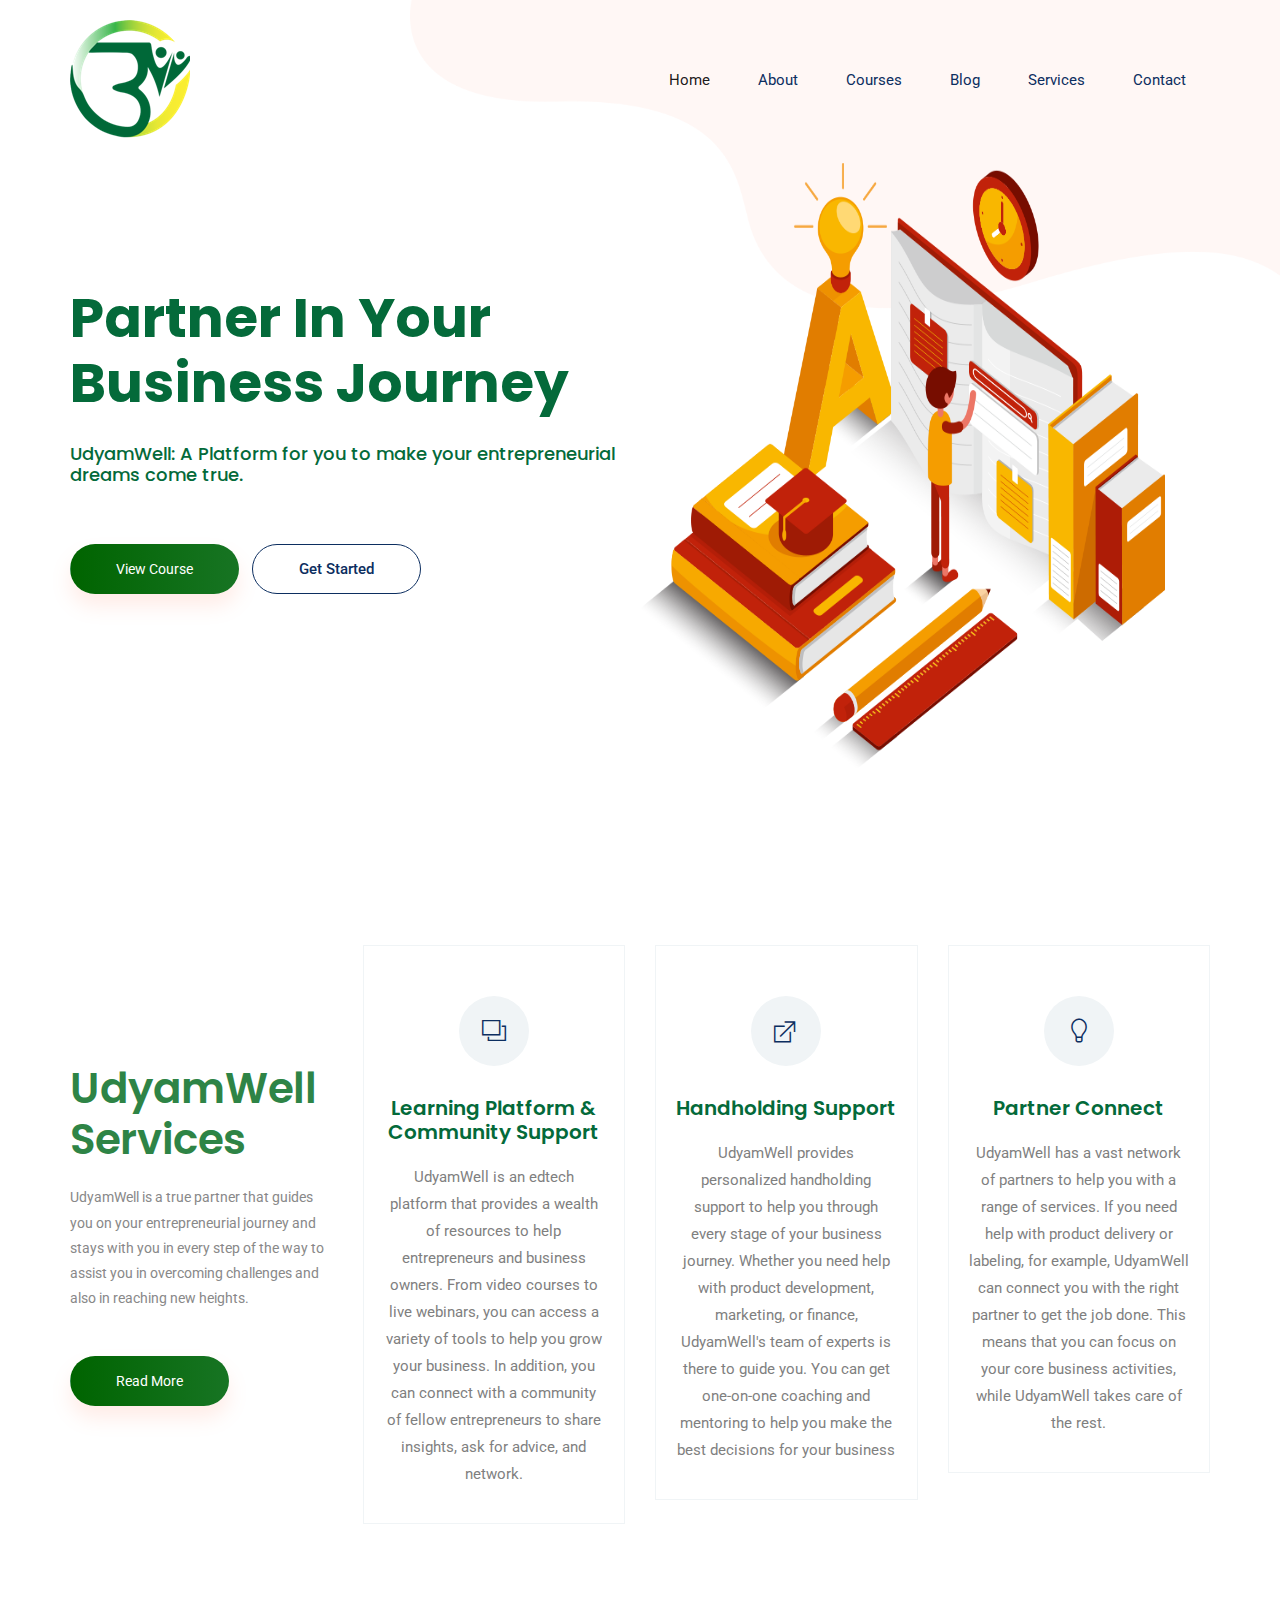
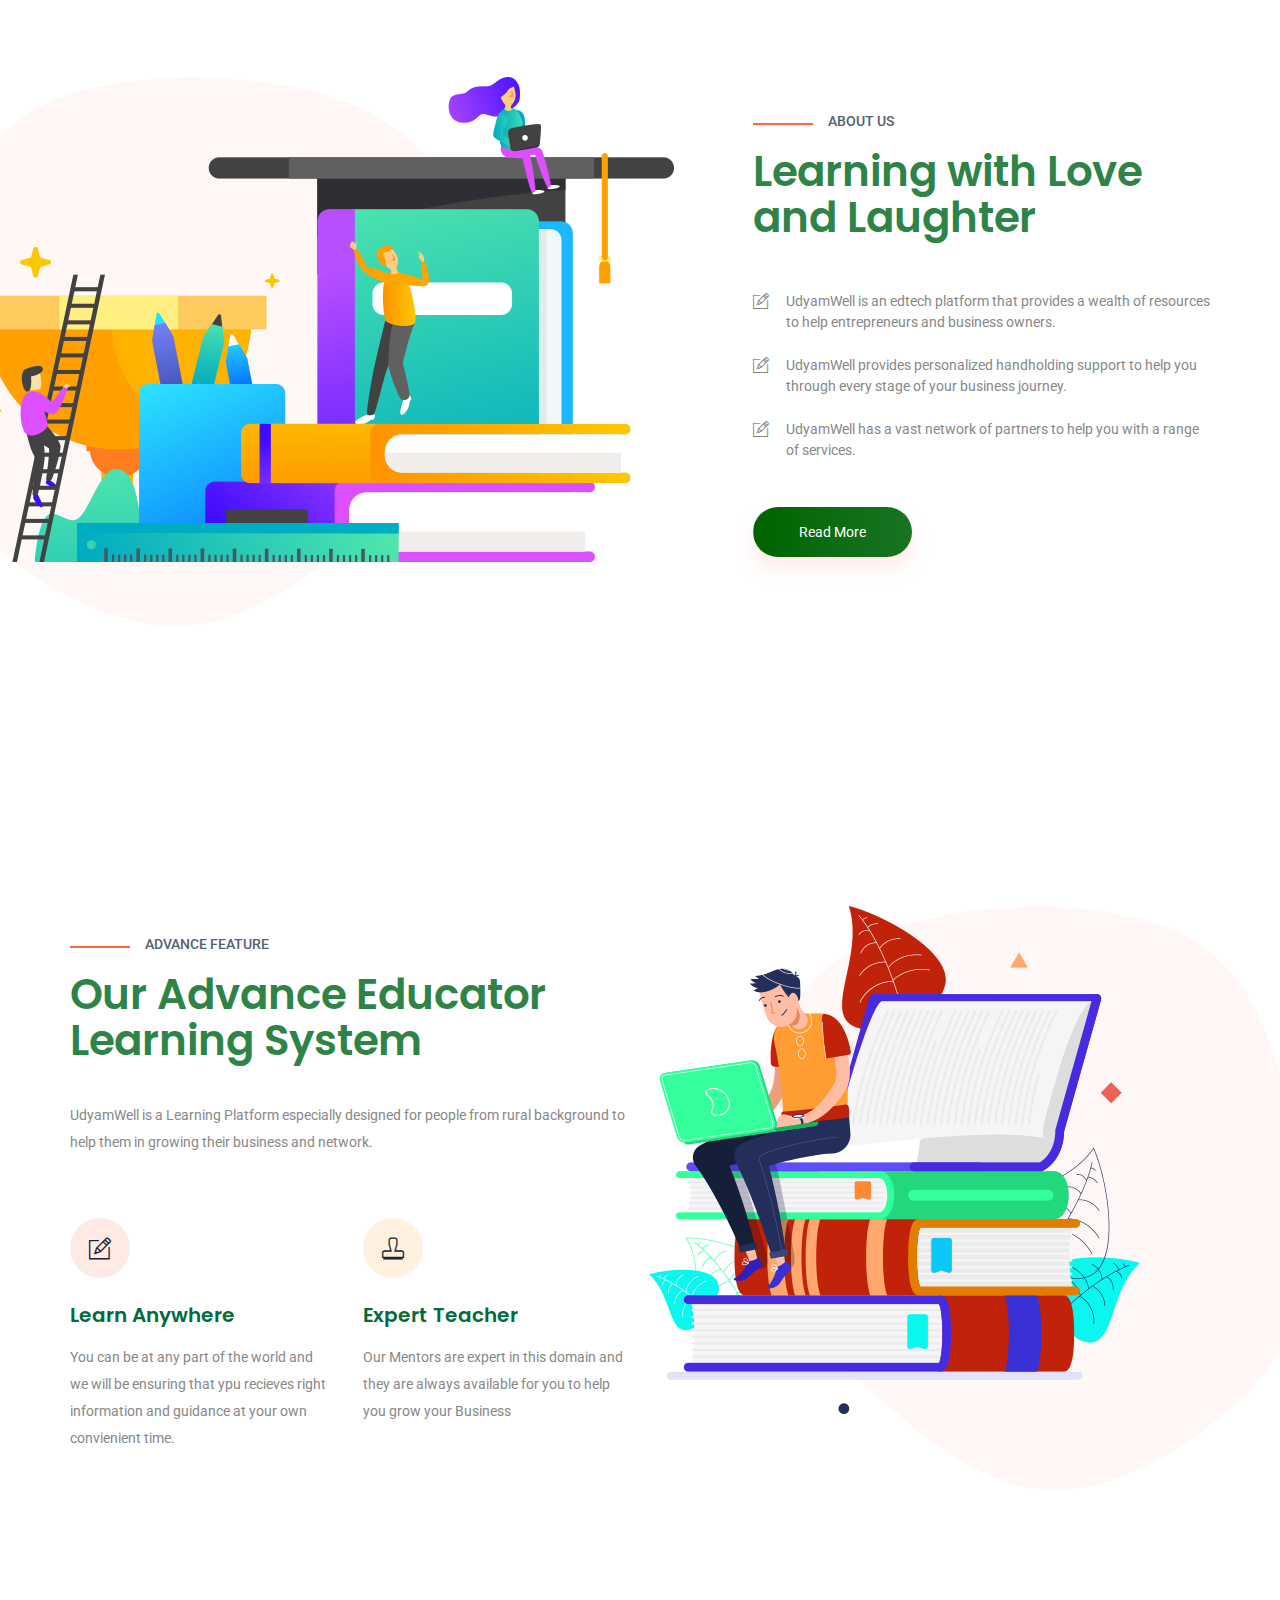
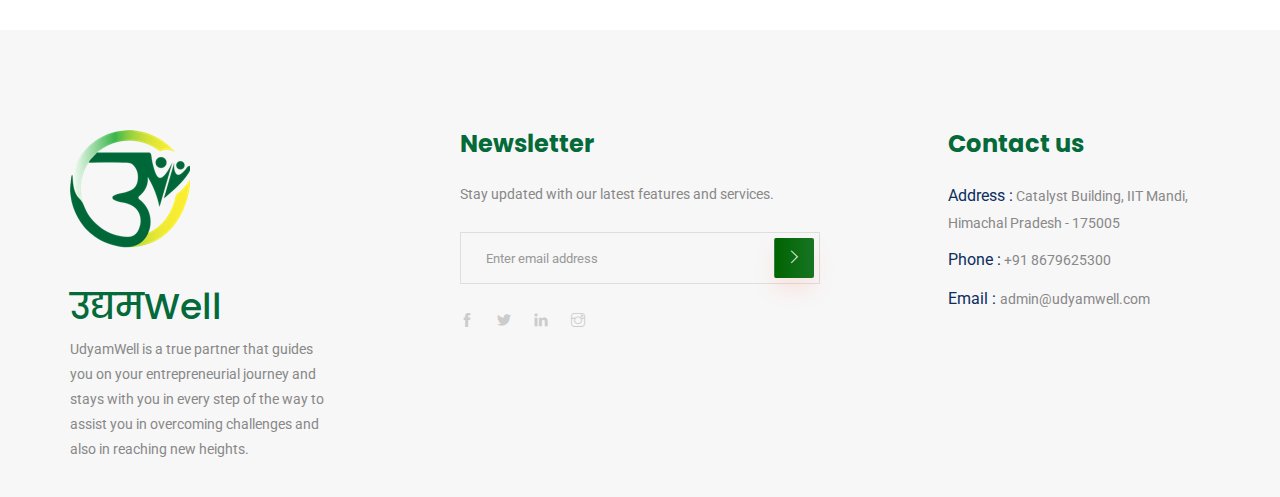
==== commit 9ad33be8: "content refactored, responsiveness, styling" ====
--- a/index.html
+++ b/index.html
@@ -54,8 +54,11 @@
                                 <li class="nav-item">
                                     <a class="nav-link" href="blog.html">Blog</a>
                                 </li>
+                                <li class="nav-item">
+                                    <a class="nav-link" href="services.html">Services</a>
+                                </li>
                                 <!-- <li class="nav-item dropdown">
-                                    <a class="nav-link dropdown-toggle" href="blog.html" id="navbarDropdown" role="button" data-toggle="dropdown" aria-haspopup="true" aria-expanded="false">
+                                    <a class="nav-link" href="services.html" id="navbarDropdown" role="button" data-toggle="dropdown" aria-haspopup="true" aria-expanded="false">
                                         Services
                                     </a>
                                     <div class="dropdown-menu" aria-labelledby="navbarDropdown">
@@ -152,14 +155,10 @@
                         <h5>About us</h5>
                         <h2>Learning with Love
                             and Laughter</h2>
-                        <p>Fifth saying upon divide divide rule for deep their female all hath brind Days and beast
-                            greater grass signs abundantly have greater also
-                            days years under brought moveth.</p>
                         <ul>
-                            <li><span class="ti-pencil-alt"></span>Him lights given i heaven second yielding seas
-                                gathered wear</li>
-                            <li><span class="ti-ruler-pencil"></span>Fly female them whales fly them day deep given
-                                night.</li>
+                            <li><span class="ti-pencil-alt"></span>UdyamWell is an edtech platform that provides a wealth of resources to help entrepreneurs and business owners.</li>
+                            <li><span class="ti-pencil-alt"></span>UdyamWell provides personalized handholding support to help you through every stage of your business journey.</li>
+                            <li><span class="ti-pencil-alt"></span>UdyamWell has a vast network of partners to help you with a range of services.</li>
                         </ul>
                         <a href="./about.html" class="btn_1">Read More</a>
                     </div>
@@ -168,117 +167,7 @@
         </div>
     </section>
     <!-- learning part end-->
-
-    <!--::review_part start::-->
-    <section class="special_cource padding_top">
-        <div class="container">
-            <div class="row justify-content-center">
-                <div class="col-xl-5">
-                    <div class="section_tittle text-center">
-                        <p>popular courses</p>
-                        <h2>Special Courses</h2>
-                    </div>
-                </div>
-            </div>
-            <div class="row">
-                <div class="col-sm-6 col-lg-4">
-                    <div class="single_special_cource">
-                        <img src="img/special_cource_1.png" class="special_img" alt="">
-                        <div class="special_cource_text">
-                            <a href="course-details.html" class="btn_4">Web Development</a>
-                            <h4>$130.00</h4>
-                            <a href="course-details.html"><h3>Web Development</h3></a>
-                            <p>Which whose darkness saying were life unto fish wherein all fish of together called</p>
-                            <div class="author_info">
-                                <div class="author_img">
-                                    <img src="img/author/author_1.png" alt="">
-                                    <div class="author_info_text">
-                                        <p>Conduct by:</p>
-                                        <h5><a href="#">James Well</a></h5>
-                                    </div>
-                                </div>
-                                <div class="author_rating">
-                                    <div class="rating">
-                                        <a href="#"><img src="img/icon/color_star.svg" alt=""></a>
-                                        <a href="#"><img src="img/icon/color_star.svg" alt=""></a>
-                                        <a href="#"><img src="img/icon/color_star.svg" alt=""></a>
-                                        <a href="#"><img src="img/icon/color_star.svg" alt=""></a>
-                                        <a href="#"><img src="img/icon/star.svg" alt=""></a>
-                                    </div>
-                                    <p>3.8 Ratings</p>
-                                </div>
-                            </div>
-                        </div>
-
-                    </div>
-                </div>
-                <div class="col-sm-6 col-lg-4">
-                    <div class="single_special_cource">
-                        <img src="img/special_cource_2.png" class="special_img" alt="">
-                        <div class="special_cource_text">
-                            <a href="course-details.html" class="btn_4">design</a>
-                            <h4>$160.00</h4>
-                            <a href="course-details.html"> <h3>Web UX/UI Design </h3></a>
-                            <p>Which whose darkness saying were life unto fish wherein all fish of together called</p>
-                            <div class="author_info">
-                                <div class="author_img">
-                                    <img src="img/author/author_2.png" alt="">
-                                    <div class="author_info_text">
-                                        <p>Conduct by:</p>
-                                        <h5><a href="#">James Well</a></h5>
-                                    </div>
-                                </div>
-                                <div class="author_rating">
-                                    <div class="rating">
-                                        <a href="#"><img src="img/icon/color_star.svg" alt=""></a>
-                                        <a href="#"><img src="img/icon/color_star.svg" alt=""></a>
-                                        <a href="#"><img src="img/icon/color_star.svg" alt=""></a>
-                                        <a href="#"><img src="img/icon/color_star.svg" alt=""></a>
-                                        <a href="#"><img src="img/icon/star.svg" alt=""></a>
-                                    </div>
-                                    <p>3.8 Ratings</p>
-                                </div>
-                            </div>
-                        </div>
-
-                    </div>
-                </div>
-                <div class="col-sm-6 col-lg-4">
-                    <div class="single_special_cource">
-                        <img src="img/special_cource_3.png" class="special_img" alt="">
-                        <div class="special_cource_text">
-                            <a href="course-details.html" class="btn_4">Wordpress</a>
-                            <h4>$140.00</h4>
-                            <a href="course-details.html">  <h3>Wordpress Development</h3> </a> 
-                            <p>Which whose darkness saying were life unto fish wherein all fish of together called</p>
-                            <div class="author_info">
-                                <div class="author_img">
-                                    <img src="img/author/author_3.png" alt="">
-                                    <div class="author_info_text">
-                                        <p>Conduct by:</p>
-                                        <h5><a href="#">James Well</a></h5>
-                                    </div>
-                                </div>
-                                <div class="author_rating">
-                                    <div class="rating">
-                                        <a href="#"><img src="img/icon/color_star.svg" alt=""></a>
-                                        <a href="#"><img src="img/icon/color_star.svg" alt=""></a>
-                                        <a href="#"><img src="img/icon/color_star.svg" alt=""></a>
-                                        <a href="#"><img src="img/icon/color_star.svg" alt=""></a>
-                                        <a href="#"><img src="img/icon/star.svg" alt=""></a>
-                                    </div>
-                                    <p>3.8 Ratings</p>
-                                </div>
-                            </div>
-                        </div>
-
-                    </div>
-                </div>
-            </div>
-        </div>
-    </section>
-    <!--::blog_part end::-->
-
+    
     <!-- learning part start-->
     <section class="advance_feature learning_part">
         <div class="container">
@@ -286,24 +175,21 @@
                 <div class="col-md-6 col-lg-6">
                     <div class="learning_member_text">
                         <h5>Advance feature</h5>
-                        <h2>Our Advance Educator
-                            Learning System</h2>
-                        <p>Fifth saying upon divide divide rule for deep their female all hath brind mid Days
-                            and beast greater grass signs abundantly have greater also use over face earth
-                            days years under brought moveth she star</p>
+                        <h2>Our Advance Educator Learning System</h2>
+                        <p>UdyamWell is a Learning Platform especially designed for people from rural background to help them in growing their business and network.</p>
                         <div class="row">
                             <div class="col-sm-6 col-md-12 col-lg-6">
                                 <div class="learning_member_text_iner">
                                     <span class="ti-pencil-alt"></span>
                                     <h4>Learn Anywhere</h4>
-                                    <p>There earth face earth behold she star so made void two given and also our</p>
+                                    <p>You can be at any part of the world and we will be ensuring that ypu recieves right information and guidance at your own convienient time.</p>
                                 </div>
                             </div>
                             <div class="col-sm-6 col-md-12 col-lg-6">
                                 <div class="learning_member_text_iner">
                                     <span class="ti-stamp"></span>
                                     <h4>Expert Teacher</h4>
-                                    <p>There earth face earth behold she star so made void two given and also our</p>
+                                    <p>Our Mentors are expert in this domain and they are always available for you to help you grow your Business</p>
                                 </div>
                             </div>
                         </div>
--- a/css/style.css
+++ b/css/style.css
@@ -4020,12 +4020,18 @@
   .special_cource .single_special_cource .special_cource_text {
     padding: 20px 15px 15px;
   }
-}
-
-@media only screen and (min-width: 576px) and (max-width: 767px) {
+  .about__video {
+    width: 300px; 
+   }
+}
+
+@media only screen and (min-width: 576px) and (max-width: 768px) {
   /* line 42, E:/172 Etrain Education/172_Etrain_Education_html/sass/_special_cource.scss */
   .special_cource .single_special_cource .special_cource_text {
     padding: 20px 15px 15px;
+  }
+  .about__video {
+   width: 500px; 
   }
 }
 
@@ -4034,6 +4040,7 @@
   .special_cource .single_special_cource .special_cource_text {
     padding: 20px 15px 15px;
   }
+  
 }
 
 /* line 61, E:/172 Etrain Education/172_Etrain_Education_html/sass/_special_cource.scss */
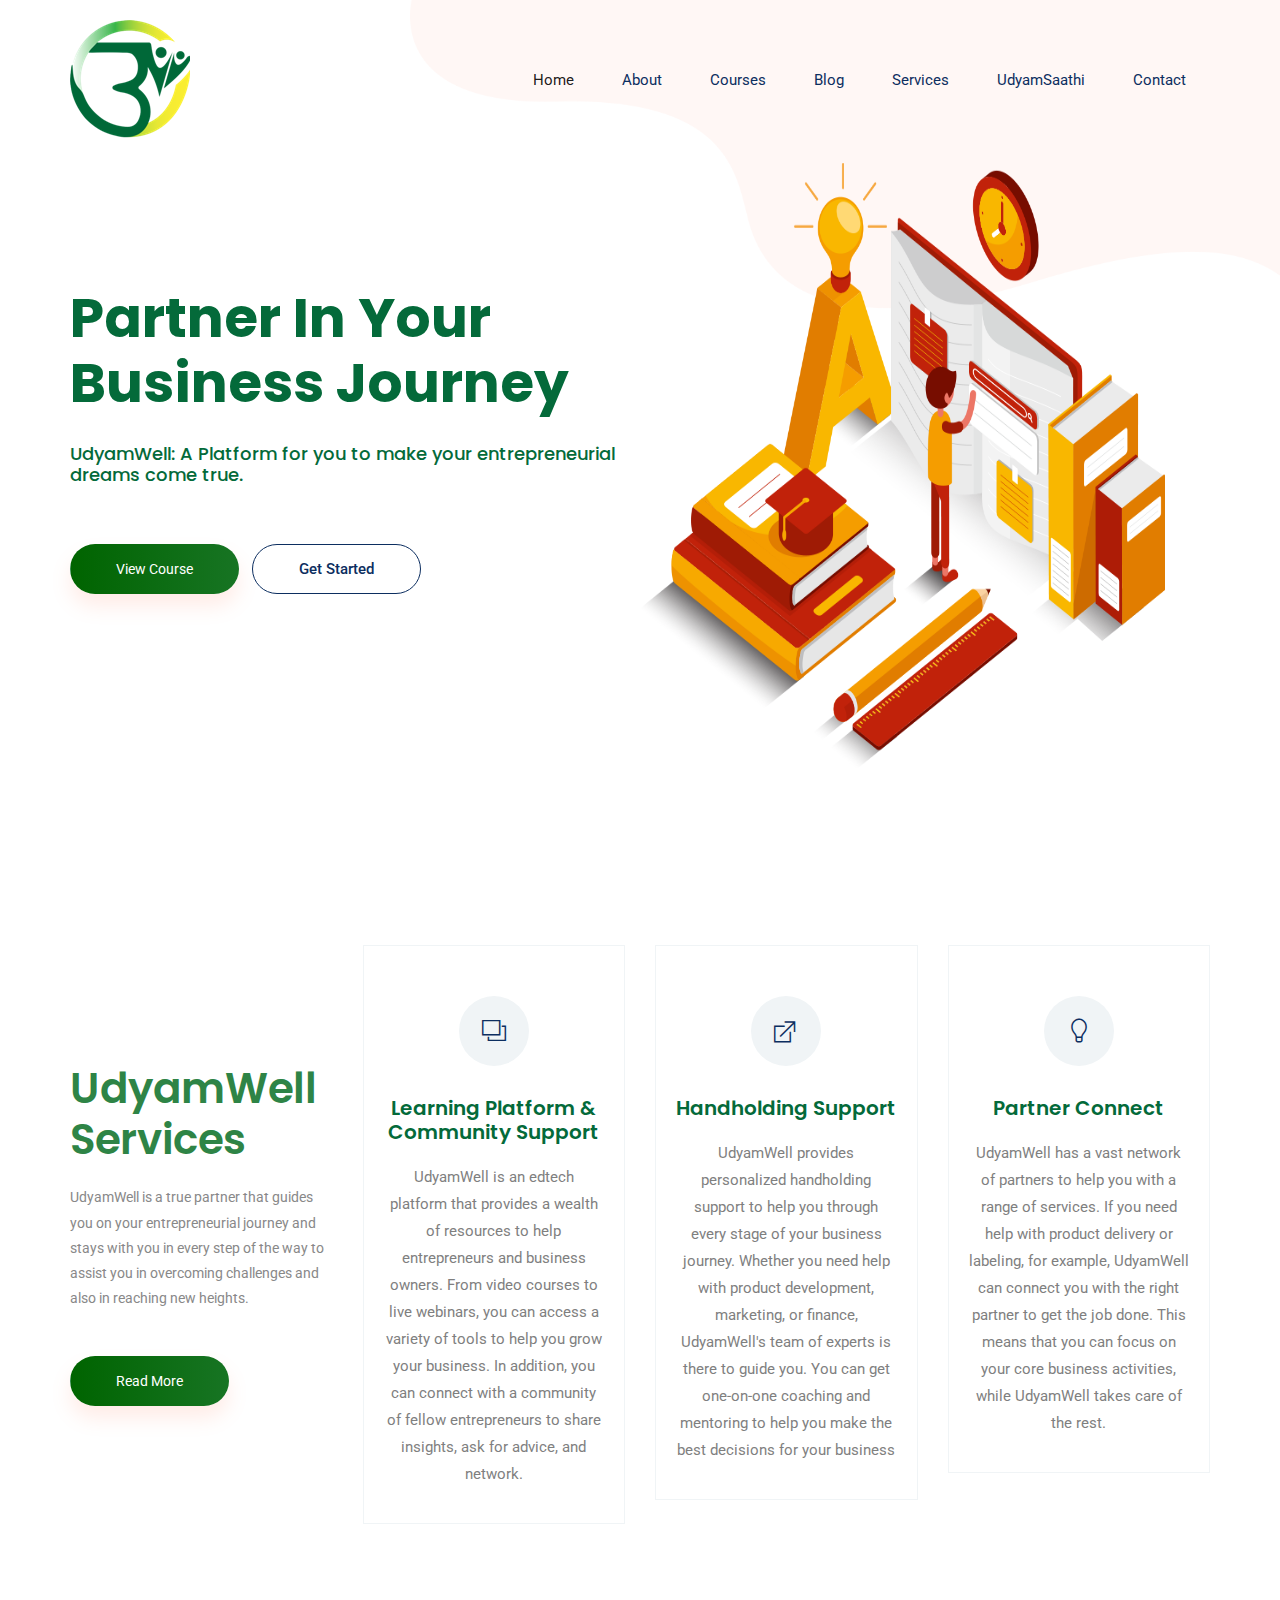
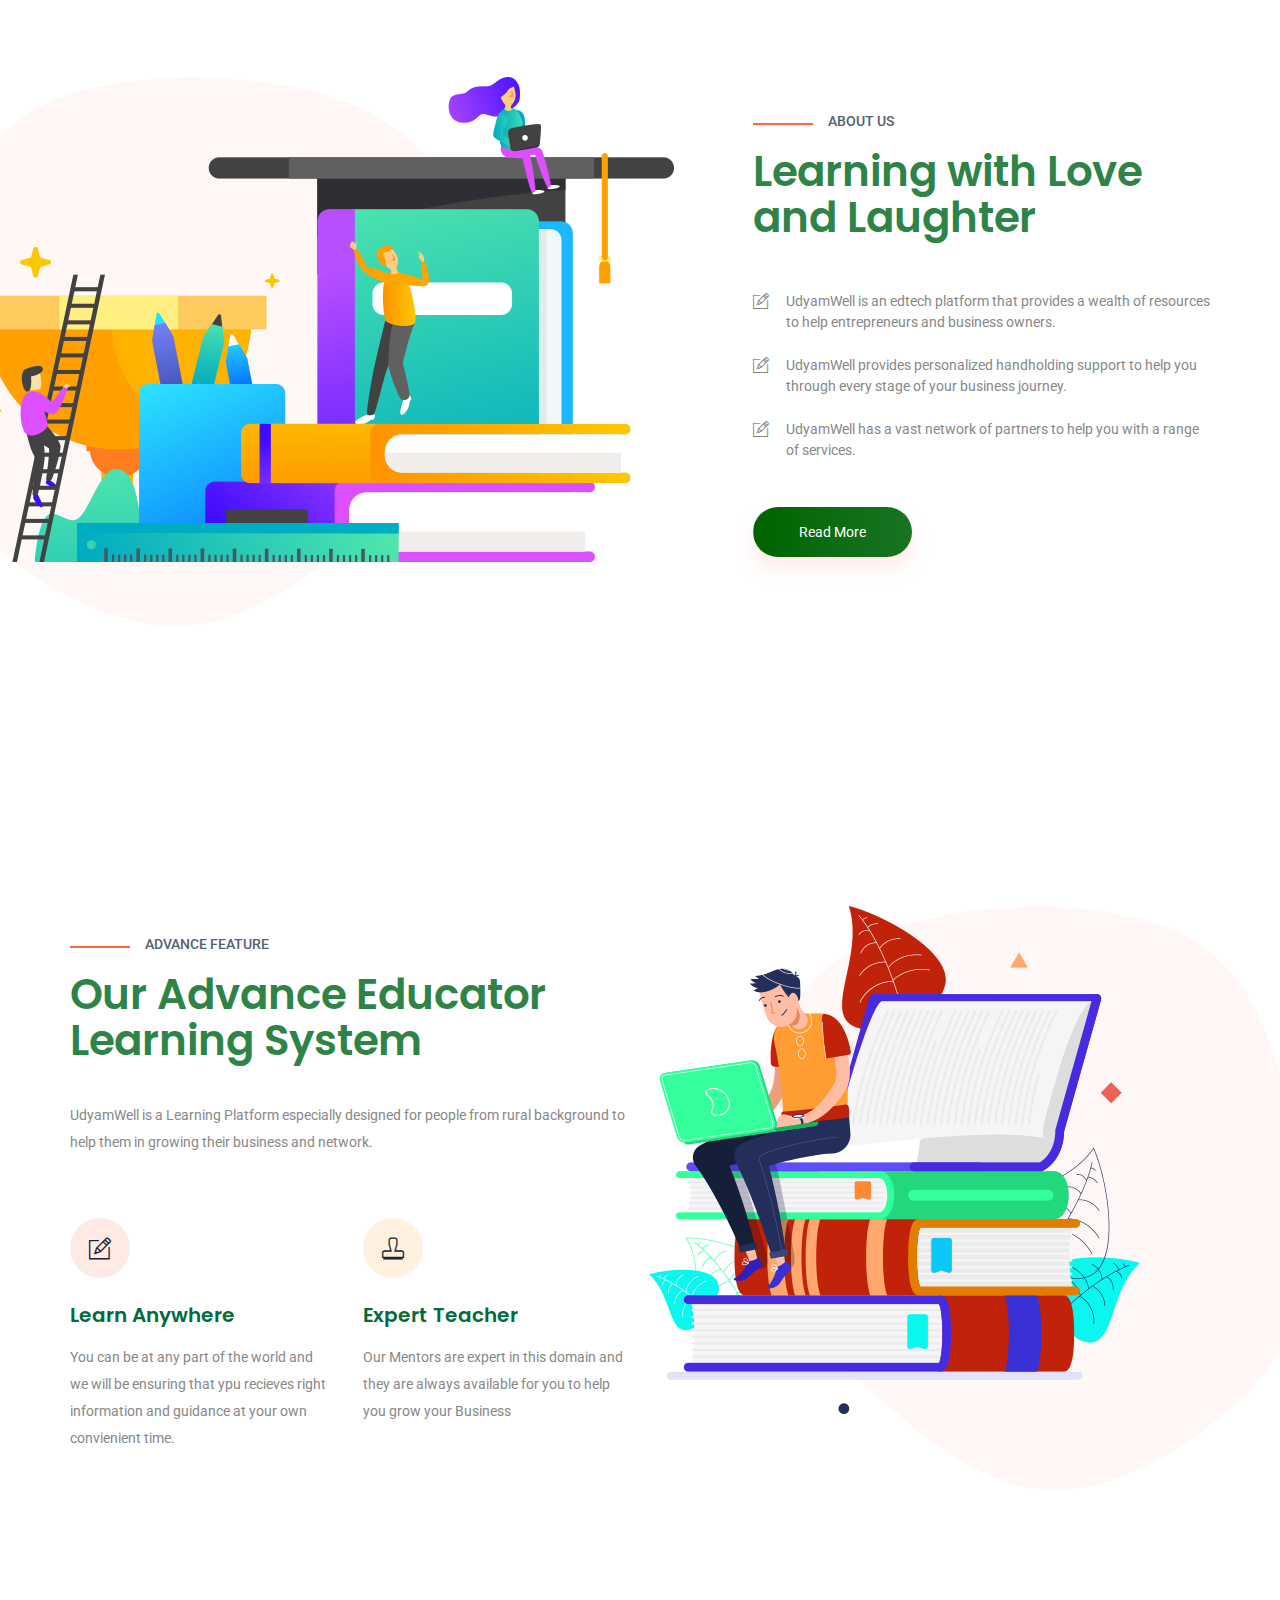
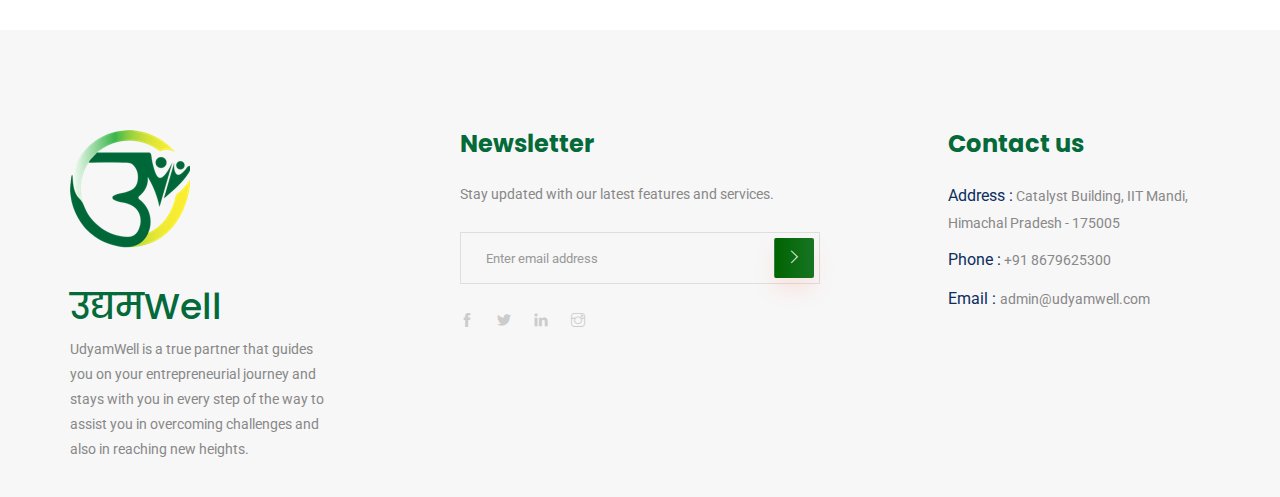
==== commit f25ac350: "form" ====
--- a/index.html
+++ b/index.html
@@ -57,6 +57,9 @@
                                 <li class="nav-item">
                                     <a class="nav-link" href="services.html">Services</a>
                                 </li>
+                                <li class="nav-item">
+                                    <a class="nav-link" href="udyamSaathi.html">UdyamSaathi</a>
+                                </li>
                                 <!-- <li class="nav-item dropdown">
                                     <a class="nav-link" href="services.html" id="navbarDropdown" role="button" data-toggle="dropdown" aria-haspopup="true" aria-expanded="false">
                                         Services
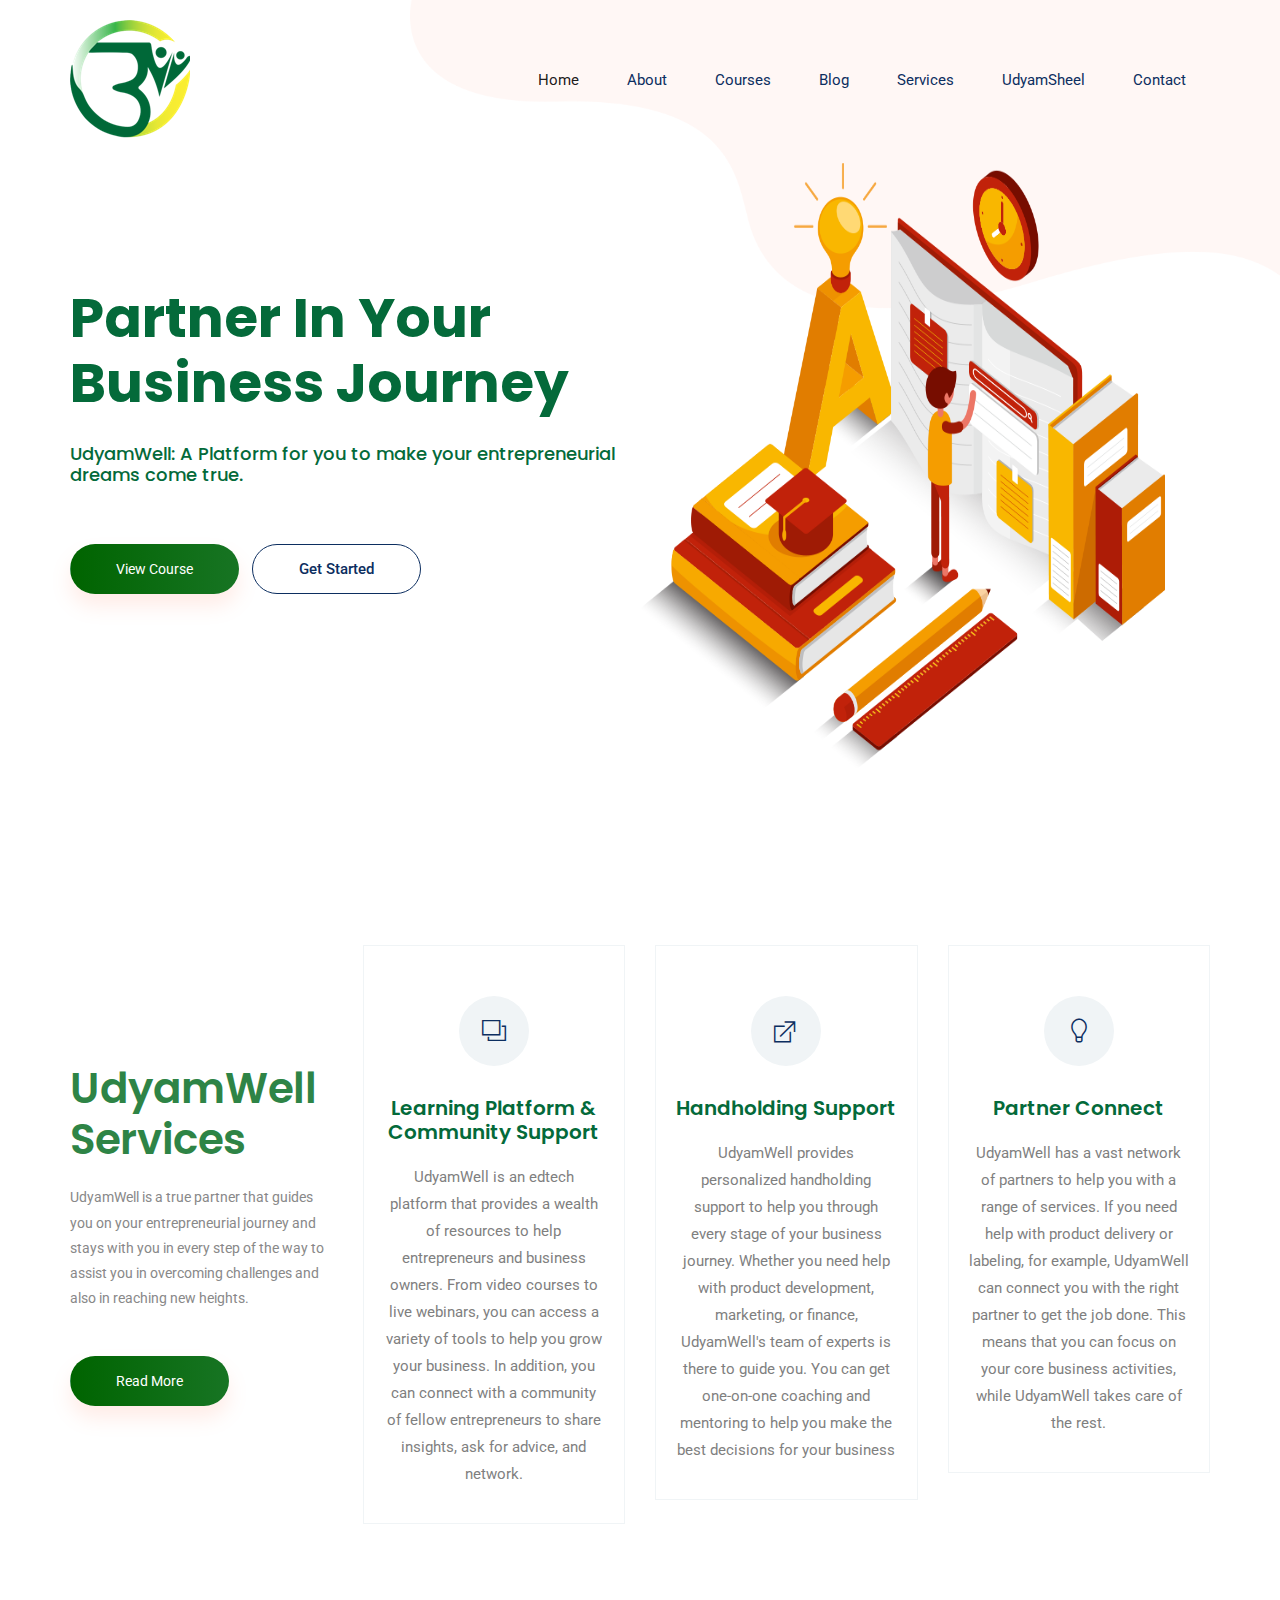
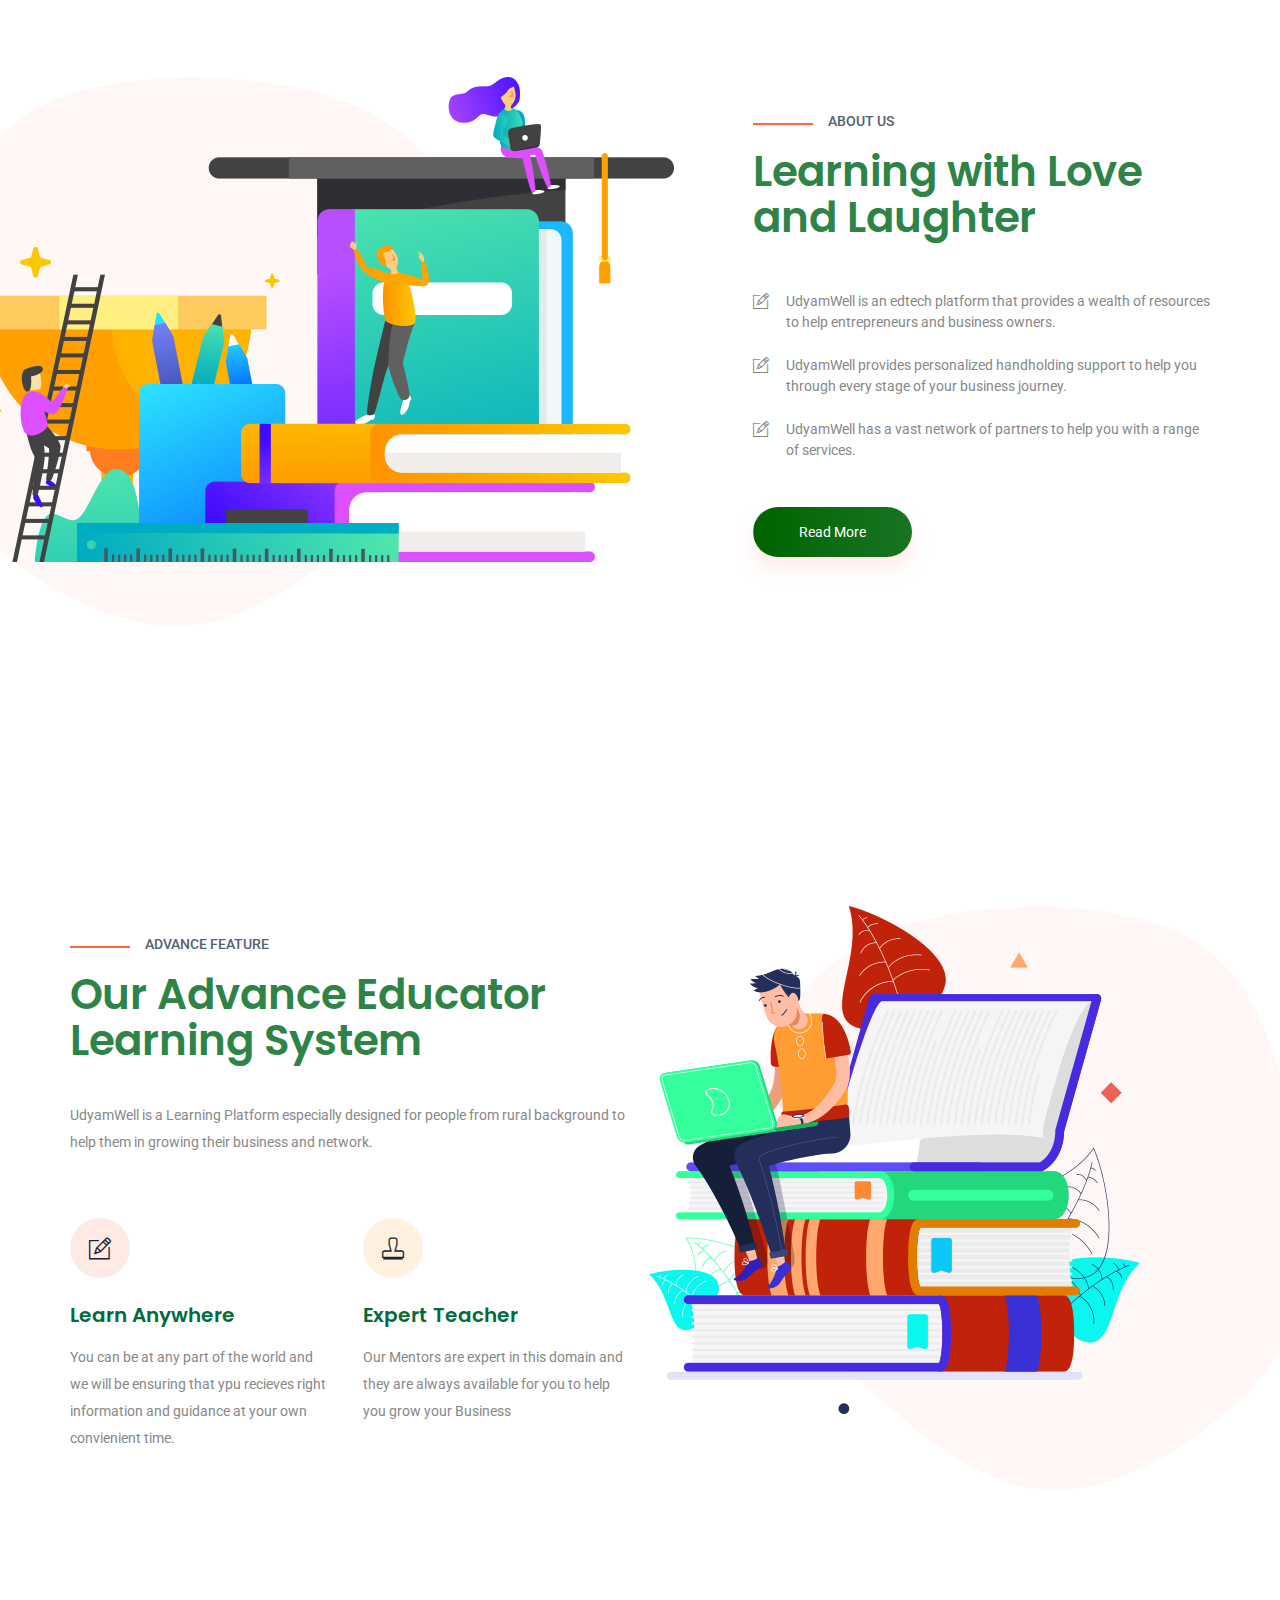
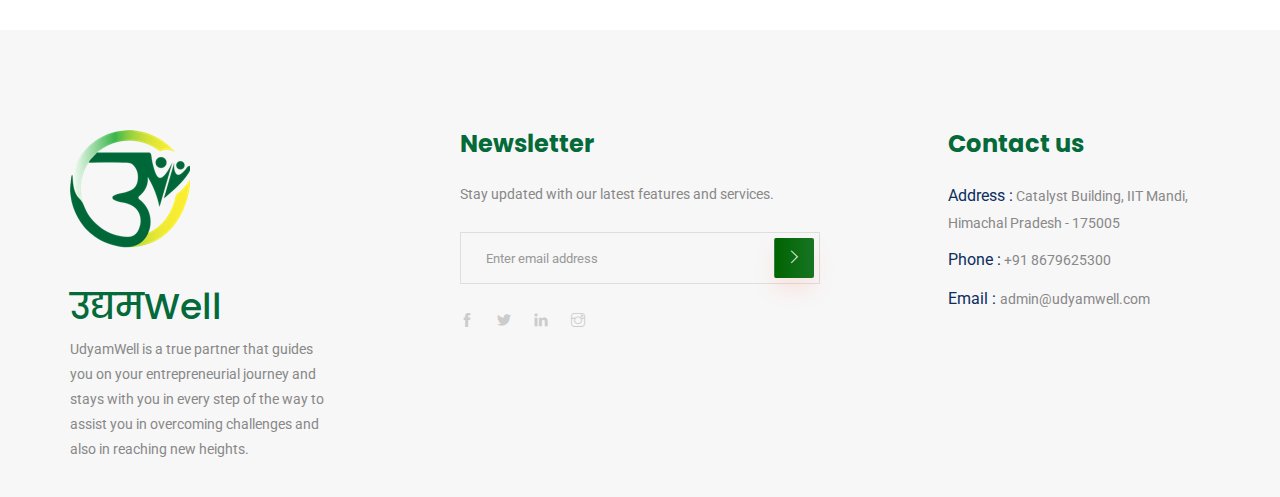
==== commit 8c707c27: "chng" ====
--- a/index.html
+++ b/index.html
@@ -58,7 +58,7 @@
                                     <a class="nav-link" href="services.html">Services</a>
                                 </li>
                                 <li class="nav-item">
-                                    <a class="nav-link" href="udyamSaathi.html">UdyamSaathi</a>
+                                    <a class="nav-link" href="udyamSaathi.html">UdyamSheel</a>
                                 </li>
                                 <!-- <li class="nav-item dropdown">
                                     <a class="nav-link" href="services.html" id="navbarDropdown" role="button" data-toggle="dropdown" aria-haspopup="true" aria-expanded="false">
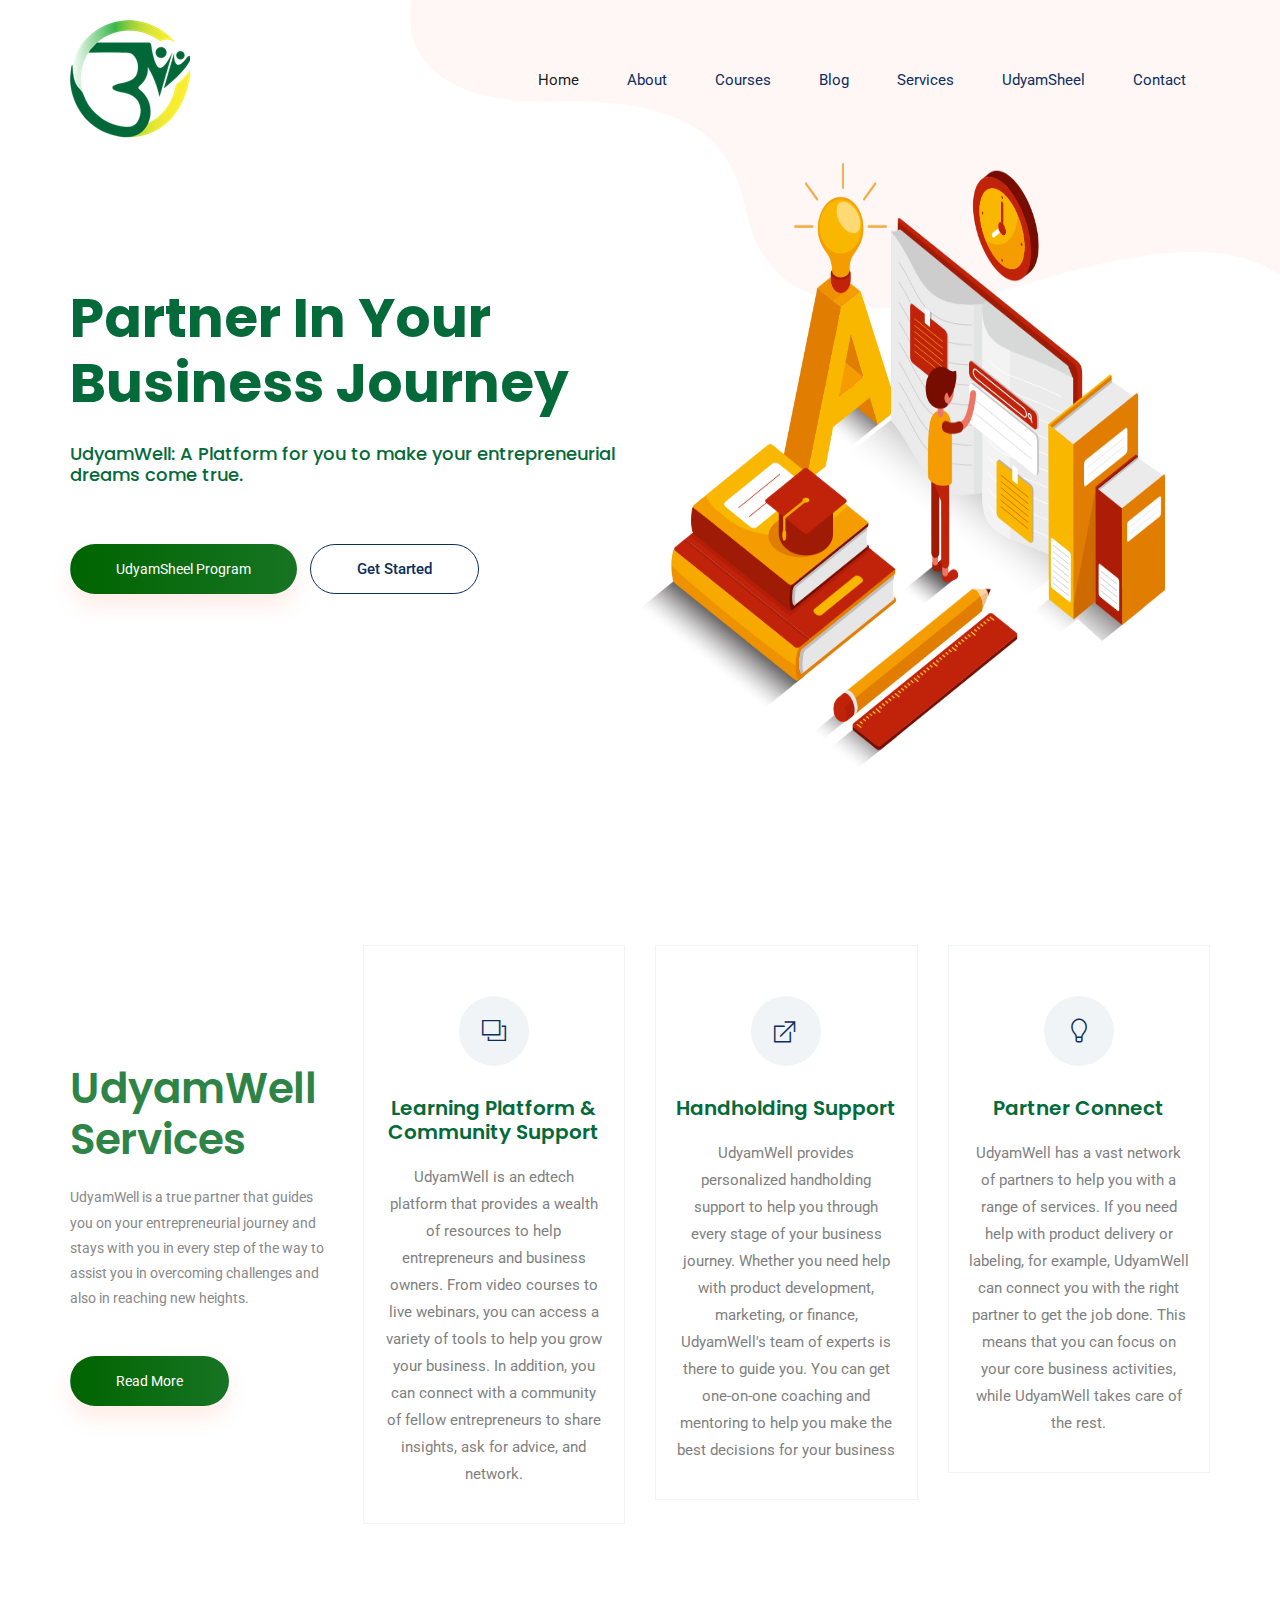
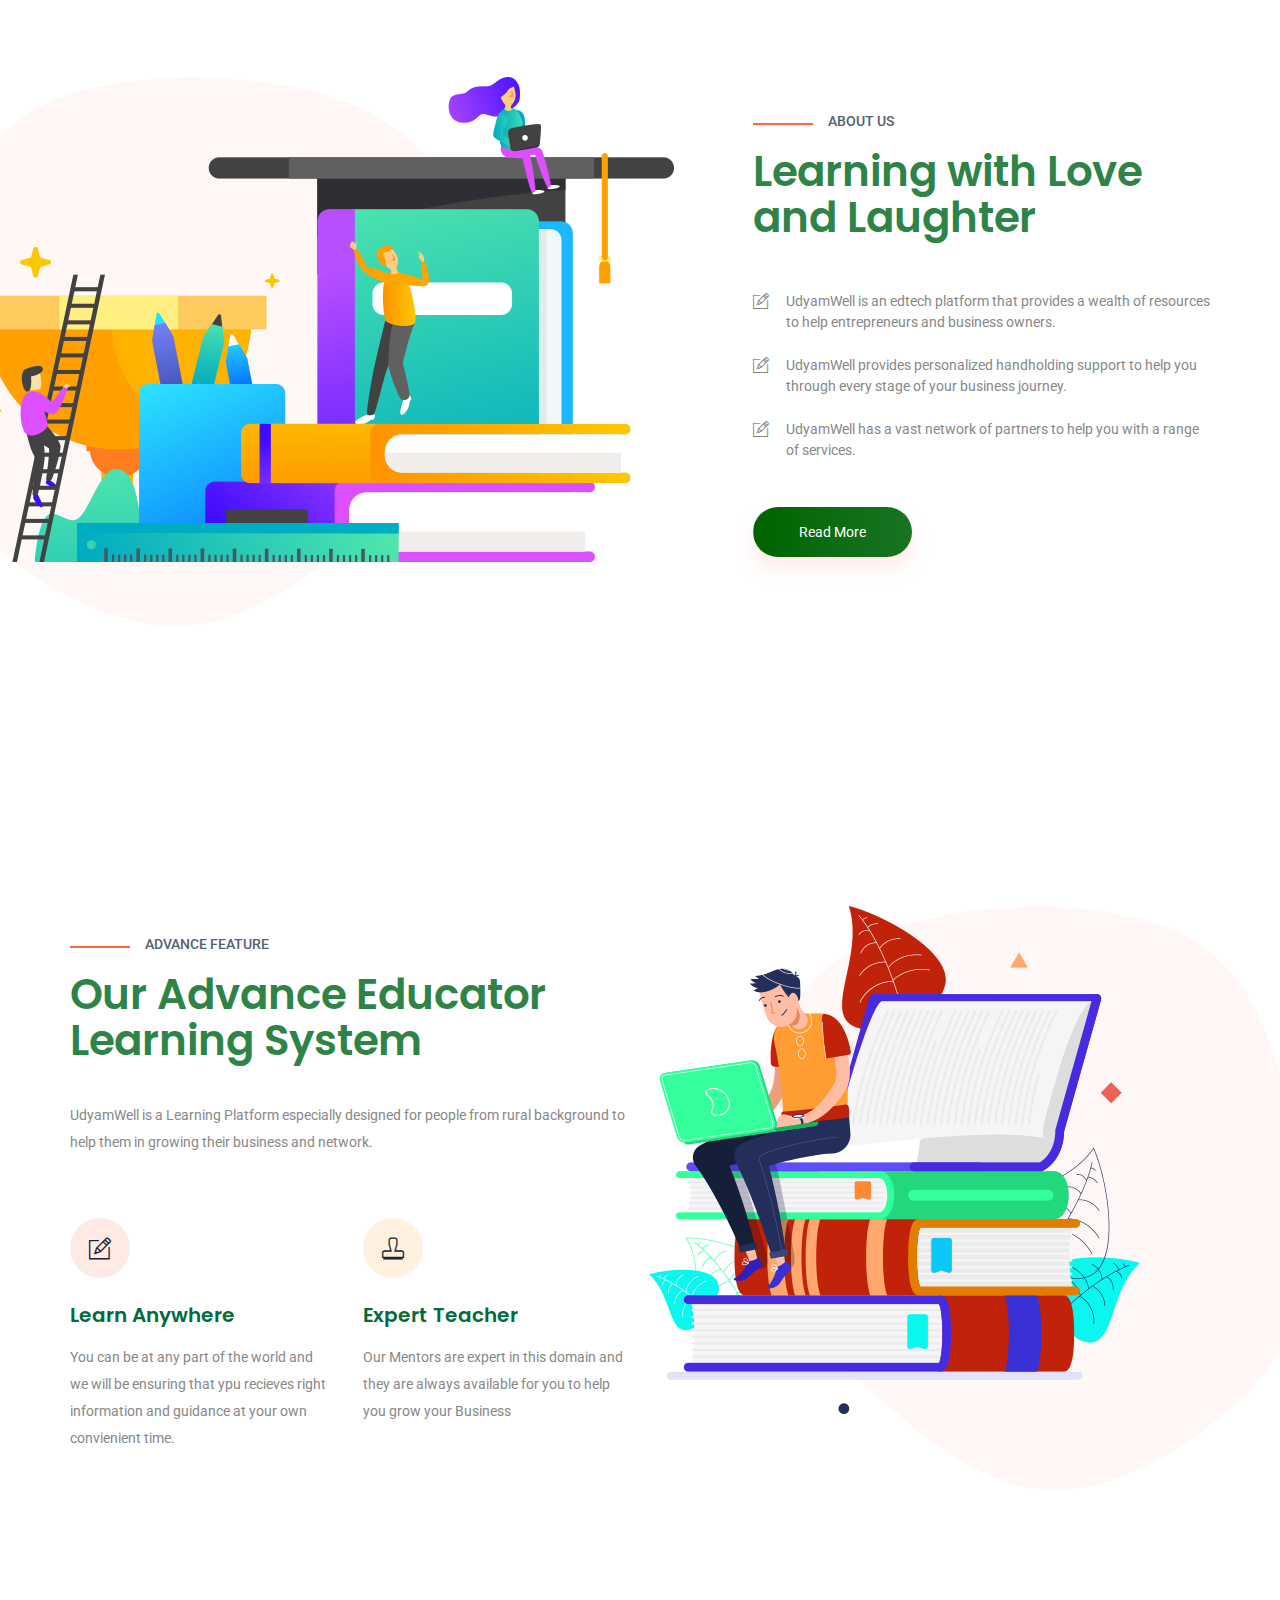
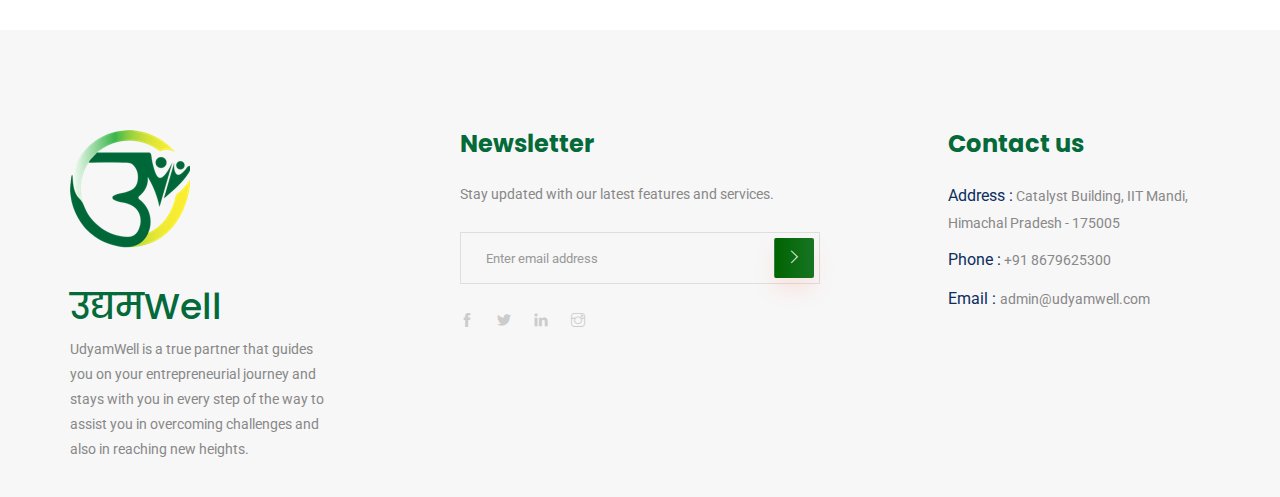
==== commit e1d43ae0: "chng" ====
--- a/index.html
+++ b/index.html
@@ -91,7 +91,7 @@
                             <!-- <h5>Every child yearns to learn</h5> -->
                             <h1>Partner in your Business Journey</h1>
                             <h4>UdyamWell: A Platform for you to make your entrepreneurial dreams come true. </h4>
-                            <a href="./cource.html" class="btn_1">View Course </a>
+                            <a href="./udyamSaathi.html" class="btn_1">UdyamSheel Program </a>
                             <a href="./about.html" class="btn_2">Get Started </a>
                         </div>
                     </div>
